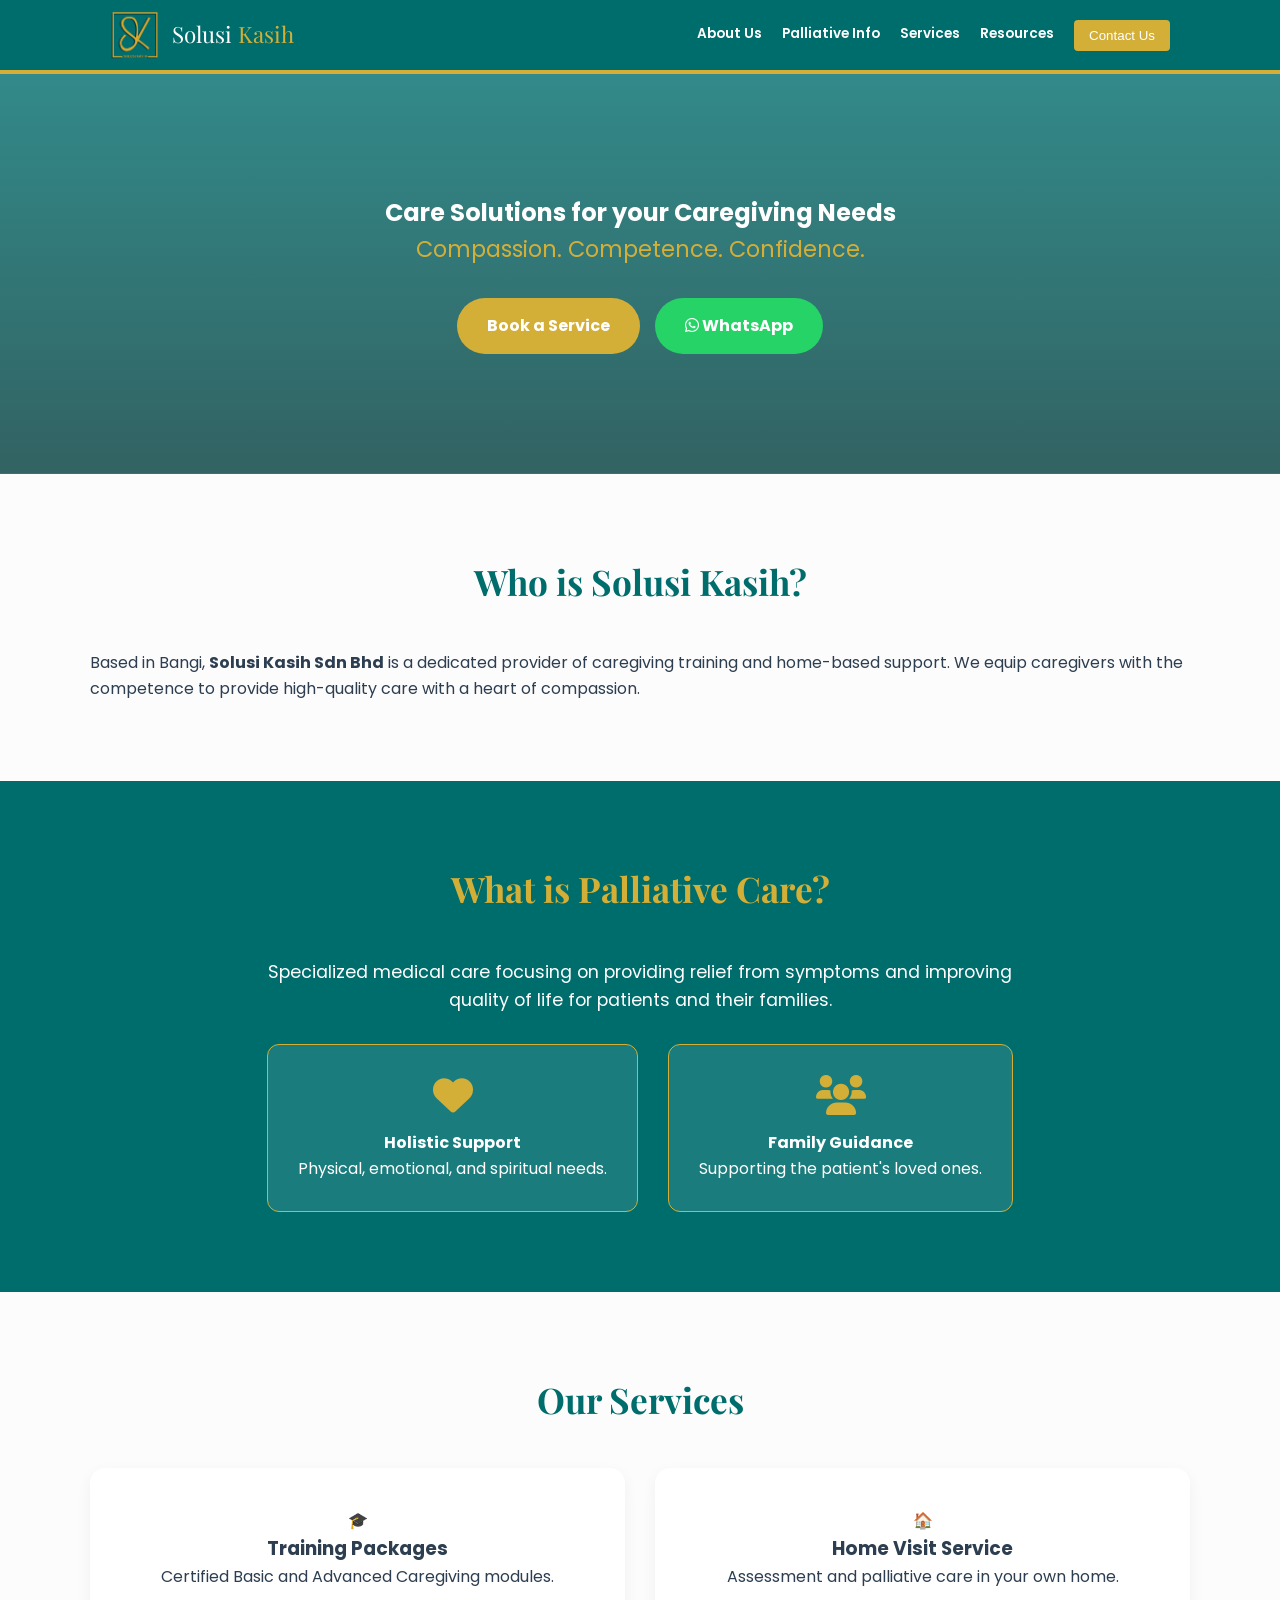
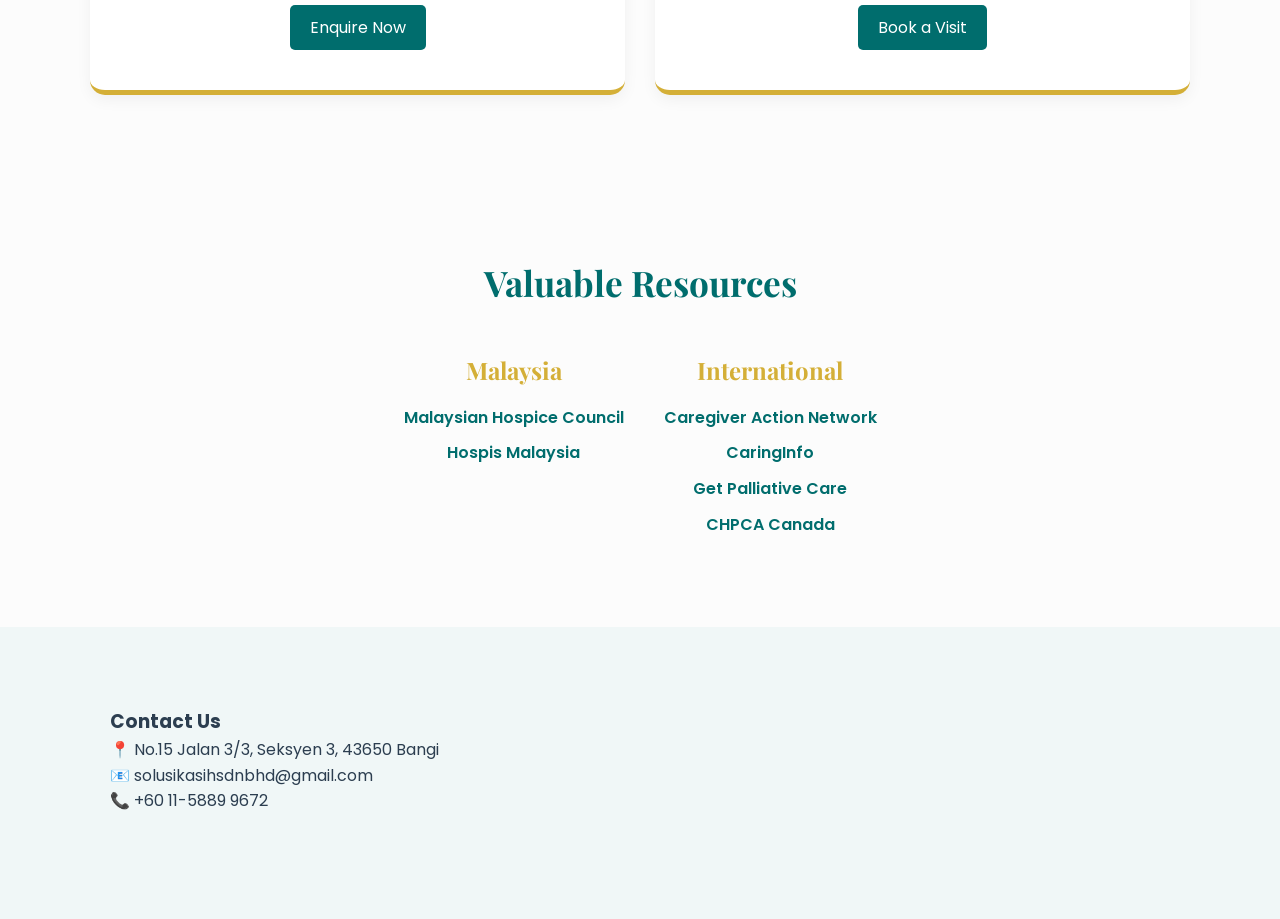
==== index.html @ 0c935d16 "Add files via upload Add links" ====
<!DOCTYPE html>
<html lang="en">
<head>
    <meta charset="UTF-8">
    <meta name="viewport" content="width=device-width, initial-scale=1.0">
    <title>Solusi Kasih Sdn Bhd | Compassionate Palliative Care</title>
    <link rel="stylesheet" href="style.css">
    <link rel="stylesheet" href="https://cdnjs.cloudflare.com/ajax/libs/font-awesome/6.0.0/css/all.min.css">
</head>
<body>
    <header>
        <nav class="container">
            <div class="logo-area">
                <img src="SKLogo.jpeg" alt="Solusi Kasih Logo" class="business-logo">
                <span class="brand-name">Solusi <span>Kasih</span></span>
            </div>
            <ul class="nav-links">
                <li><a href="#about">About Us</a></li>
                <li><a href="#palliative">Palliative Info</a></li>
                <li><a href="#services">Services</a></li>
                <li><a href="#resources">Resources</a></li>
                <li><button id="cta-btn" class="nav-btn">Contact Us</button></li>
            </ul>
        </nav>
    </header>

    <section class="hero">
        <div class="container">
            <h1>Care Solutions for your Caregiving Needs</h1>
            <p class="tagline">Compassion. Competence. Confidence.</p>
            <div class="hero-btns">
                <a href="#services" class="btn-primary">Book a Service</a>
                <a href="https://wa.me/601158899672" class="btn-whatsapp" target="_blank"><i class="fab fa-whatsapp"></i> WhatsApp</a>
            </div>
        </div>
    </section>

    <section id="about" class="container section-padding">
        <h2 class="section-title">Who is Solusi Kasih?</h2>
        <div class="about-content">
            <p>Based in Bangi, <strong>Solusi Kasih Sdn Bhd</strong> is a dedicated provider of caregiving training and home-based support. We equip caregivers with the competence to provide high-quality care with a heart of compassion.</p>
        </div>
    </section>

    <section id="palliative" class="palliative-bg">
        <div class="container section-padding">
            <h2 class="section-title">What is Palliative Care?</h2>
            <p class="intro-p">Specialized medical care focusing on providing relief from symptoms and improving quality of life for patients and their families.</p>
            <div class="grid">
                <div class="p-card">
                    <i class="fas fa-heart"></i>
                    <h4>Holistic Support</h4>
                    <p>Physical, emotional, and spiritual needs.</p>
                </div>
                <div class="p-card">
                    <i class="fas fa-users"></i>
                    <h4>Family Guidance</h4>
                    <p>Supporting the patient's loved ones.</p>
                </div>
            </div>
        </div>
    </section>

    <section id="services" class="container section-padding">
        <h2 class="section-title">Our Services</h2>
        <div class="grid">
            <div class="card">
                <div class="icon">🎓</div>
                <h3>Training Packages</h3>
                <p>Certified Basic and Advanced Caregiving modules.</p>
                <a href="https://wa.me/601158899672" class="btn-small">Enquire Now</a>
            </div>
            <div class="card">
                <div class="icon">🏠</div>
                <h3>Home Visit Service</h3>
                <p>Assessment and palliative care in your own home.</p>
                <a href="https://wa.me/601158899672" class="btn-small">Book a Visit</a>
            </div>
        </div>
    </section>

    <section id="resources" class="container section-padding">
        <h2 class="section-title">Valuable Resources</h2>
        <div class="resource-grid">
            <div class="resource-category">
                <h4>Malaysia</h4>
                <ul>
                    <li><a href="https://www.malaysianhospicecouncil.com/" target="_blank">Malaysian Hospice Council</a></li>
                    <li><a href="https://hospismalaysia.org/" target="_blank">Hospis Malaysia</a></li>
                </ul>
            </div>
            <div class="resource-category">
                <h4>International</h4>
                <ul>
                    <li><a href="https://www.caregiveraction.org/" target="_blank">Caregiver Action Network</a></li>
                    <li><a href="https://www.caringinfo.org/" target="_blank">CaringInfo</a></li>
                    <li><a href="https://getpalliativecare.org/" target="_blank">Get Palliative Care</a></li>
                    <li><a href="https://www.chpca.ca/" target="_blank">CHPCA Canada</a></li>
                </ul>
            </div>
        </div>
    </section>

    <section id="contact" class="contact-section">
        <div class="container">
            <div class="contact-grid">
                <div class="contact-info">
                    <h3>Contact Us</h3>
                    <p>📍 No.15 Jalan 3/3, Seksyen 3, 43650 Bangi</p>
                    <p>📧 solusikasihsdnbhd@gmail.com</p>
                    <p>📞 +60 11-5889 9672</p>
                    
                    <div class="social-links">
                        <a href="
---- style.css ----
@import url('https://fonts.googleapis.com/css2?family=Playfair+Display:wght@600;700&family=Poppins:wght@300;400;600&display=swap');

* { margin: 0; padding: 0; box-sizing: border-box; }
html { scroll-behavior: smooth; }
body { font-family: 'Poppins', sans-serif; line-height: 1.6; color: #2c3e50; background-color: #fcfcfc; }
.container { max-width: 1100px; margin: auto; padding: 0 20px; }

/* Navigation */
header { background: #006d6d; padding: 10px 0; border-bottom: 4px solid #d4af37; position: sticky; top: 0; z-index: 1000; }
nav { display: flex; justify-content: space-between; align-items: center; }
.logo-area { display: flex; align-items: center; gap: 12px; }
.business-logo { height: 50px; border-radius: 4px; }
.brand-name { font-family: 'Playfair Display', serif; color: white; font-size: 1.4rem; }
.brand-name span { color: #d4af37; }
.nav-links { display: flex; list-style: none; gap: 20px; }
.nav-links a { color: white; text-decoration: none; font-size: 0.85rem; font-weight: 600; }
.nav-btn { background: #d4af37; color: white; border: none; padding: 8px 15px; border-radius: 4px; cursor: pointer; }

/* Hero */
.hero { background: linear-gradient(rgba(0, 109, 109, 0.8), rgba(0, 60, 60, 0.8)), url('https://images.unsplash.com/photo-1576091160550-2173dba999ef?q=80&w=2000&auto=format&fit=crop'); background-size: cover; background-position: center; color: white; padding: 120px 0; text-align: center; }
.tagline { color: #d4af37; font-size: 1.4rem; margin-bottom: 30px; }
.hero-btns { display: flex; gap: 15px; justify-content: center; }
.btn-primary { background: #d4af37; color: white; padding: 15px 30px; text-decoration: none; border-radius: 50px; font-weight: bold; }
.btn-whatsapp { background: #25d366; color: white; padding: 15px 30px; text-decoration: none; border-radius: 50px; font-weight: bold; }

/* Section Styling */
.section-padding { padding: 80px 0; }
.section-title { font-family: 'Playfair Display', serif; color: #006d6d; text-align: center; margin-bottom: 40px; font-size: 2.2rem; }
.intro-p { text-align: center; max-width: 800px; margin: 0 auto 30px; font-size: 1.1rem; }

/* Palliative Section */
.palliative-bg { background: #006d6d; color: white; }
.palliative-bg .section-title { color: #d4af37; }
.p-card { background: rgba(255,255,255,0.1); padding: 30px; border-radius: 12px; border: 1px solid #d4af37; text-align: center; }
.p-card i { font-size: 2.5rem; color: #d4af37; margin-bottom: 15px; }

/* Resource Grid */
.resource-grid { display: flex; flex-wrap: wrap; gap: 40px; justify-content: center; text-align: center; }
.resource-category h4 { color: #d4af37; font-size: 1.5rem; margin-bottom: 15px; font-family: 'Playfair Display', serif; }
.resource-category ul { list-style: none; }
.resource-category li { margin-bottom: 10px; }
.resource-category a { color: #006d6d; text-decoration: none; font-weight: 600; }
.resource-category a:hover { text-decoration: underline; }

/* Contact & Social Links */
.contact-section { padding: 80px 0; background: #f0f7f7; }
.contact-grid { display: grid; grid-template-columns: 1fr 1.2fr; gap: 40px; }
.social-links { margin-top: 25px; display: flex; gap: 15px; flex-wrap: wrap; }
.social-links i { font-size: 1.8rem; color: #006d6d; transition: 0.3s; }
.social-links i:hover { color: #d4af37; }

/* Cards */
.grid { display: flex; flex-wrap: wrap; gap: 30px; justify-content: center; }
.card { flex: 1 1 300px; background: white; padding: 40px; border-radius: 15px; text-align: center; box-shadow: 0 5px 15px rgba(0,0,0,0.05); border-bottom: 5px solid #d4af37; }
.btn-small { background: #006d6d; color: white; padding: 10px 20px; text-decoration: none; border-radius: 5px; display: inline-block; margin-top: 15px; }

footer { background: #004d4d; color: white; padding: 30px 0; text-align: center; font-size: 0.8rem; }
footer a { color: #d4af37; text-decoration: none; }

@media (max-width: 768px) { .nav-links { display: none; } .hero h1 { font-size: 2rem; } .contact-grid { grid-template-columns: 1fr; } }
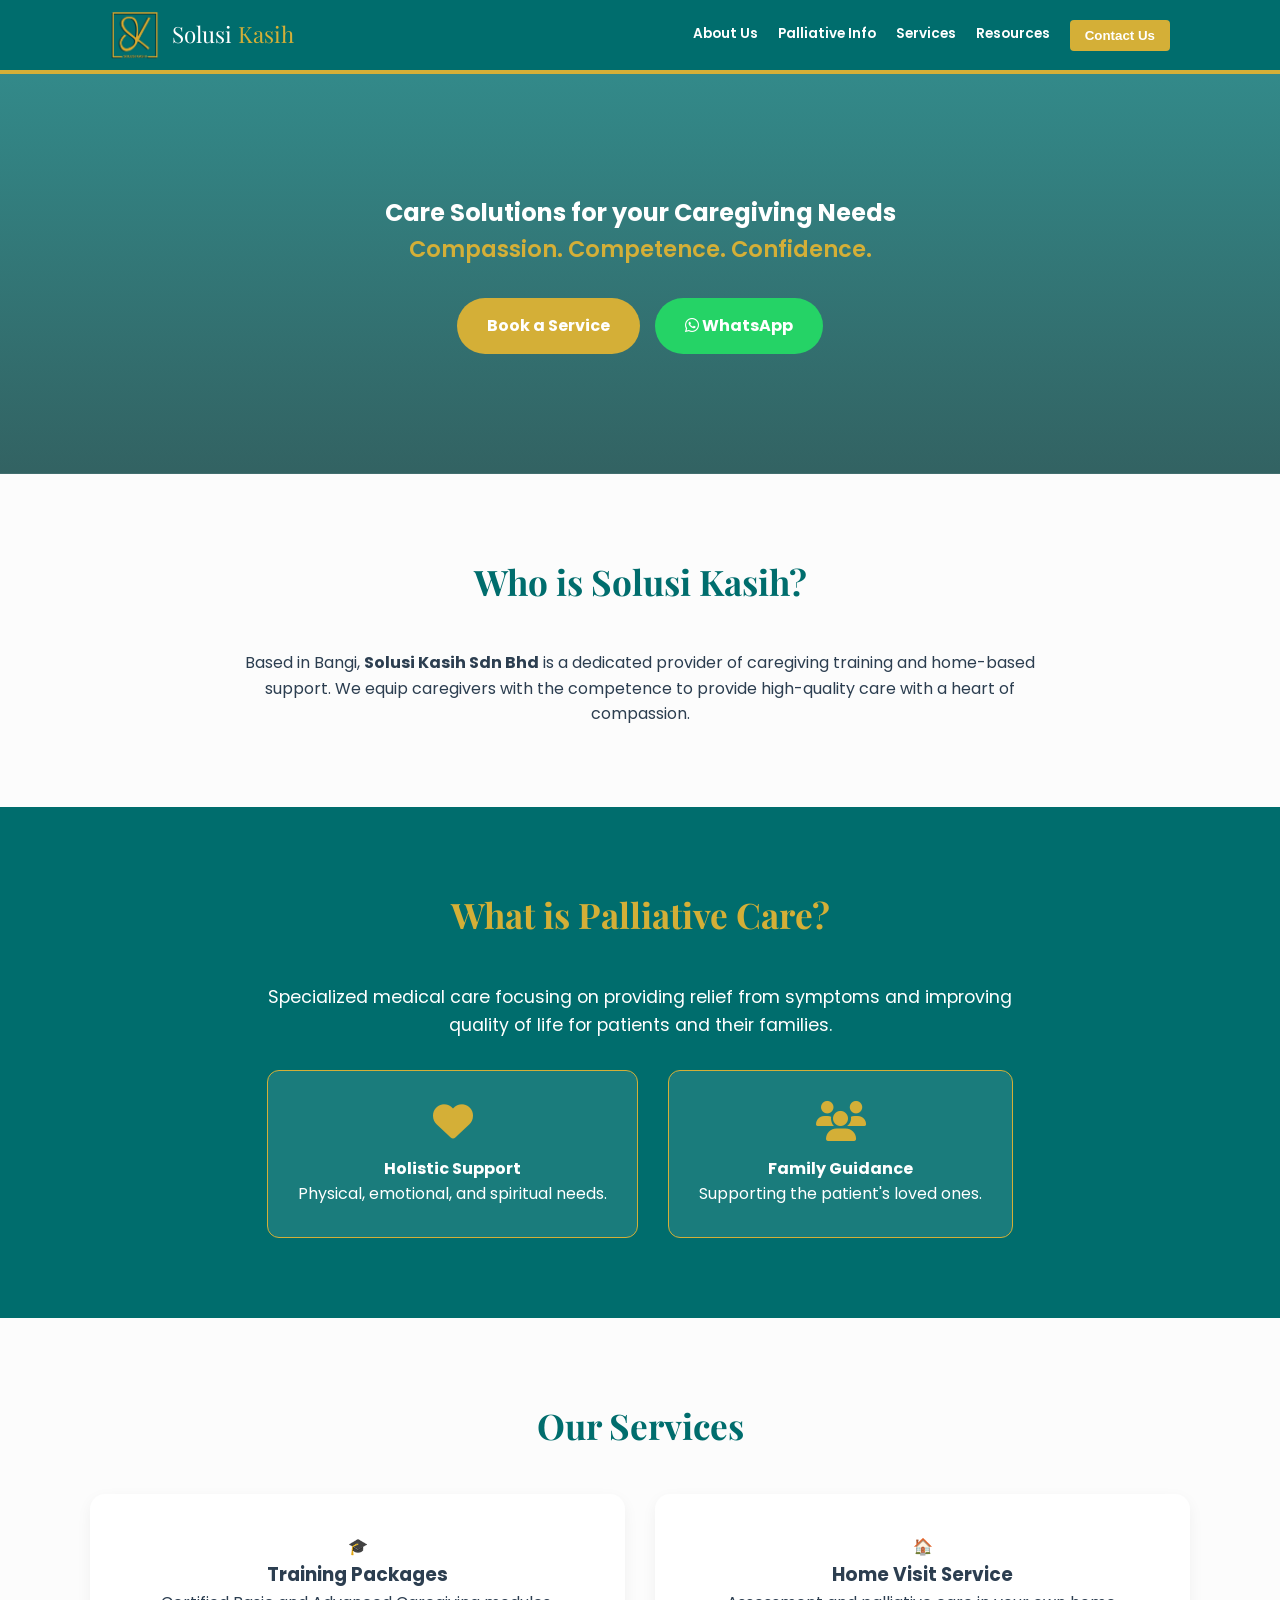
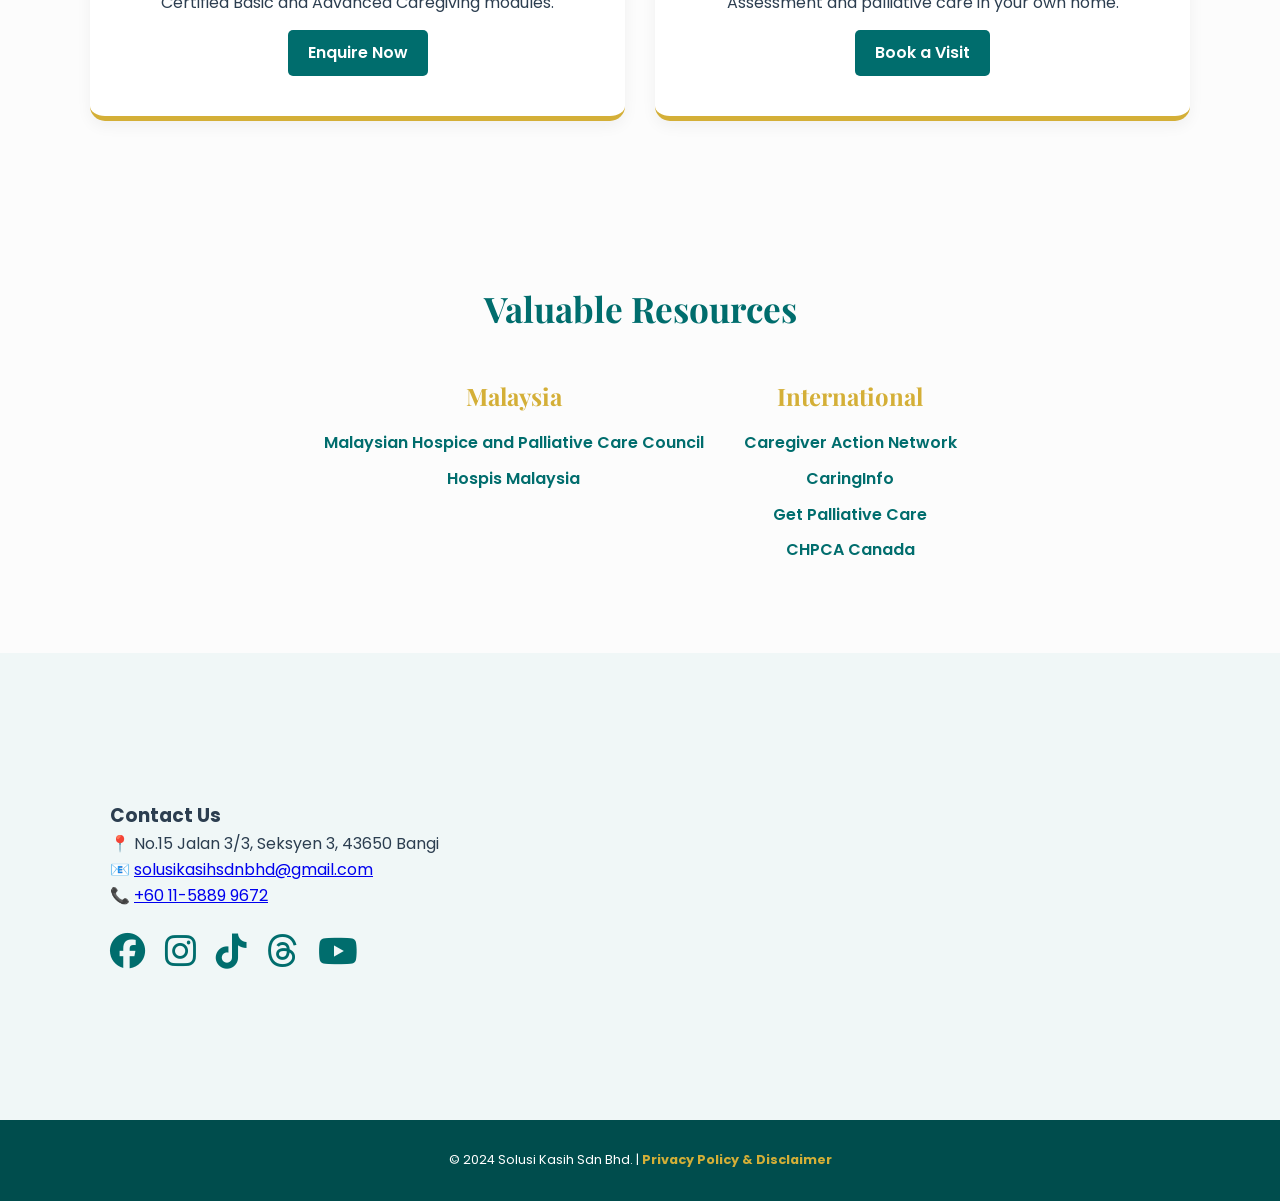
==== commit 54819b10: "Add files via upload" ====
--- a/index.html
+++ b/index.html
@@ -5,7 +5,7 @@
     <meta name="viewport" content="width=device-width, initial-scale=1.0">
     <title>Solusi Kasih Sdn Bhd | Compassionate Palliative Care</title>
     <link rel="stylesheet" href="style.css">
-    <link rel="stylesheet" href="https://cdnjs.cloudflare.com/ajax/libs/font-awesome/6.0.0/css/all.min.css">
+    <link rel="stylesheet" href="https://cdnjs.cloudflare.com/ajax/libs/font-awesome/6.5.1/css/all.min.css">
 </head>
 <body>
     <header>
@@ -37,7 +37,7 @@
 
     <section id="about" class="container section-padding">
         <h2 class="section-title">Who is Solusi Kasih?</h2>
-        <div class="about-content">
+        <div class="about-content" style="text-align: center; max-width: 800px; margin: auto;">
             <p>Based in Bangi, <strong>Solusi Kasih Sdn Bhd</strong> is a dedicated provider of caregiving training and home-based support. We equip caregivers with the competence to provide high-quality care with a heart of compassion.</p>
         </div>
     </section>
@@ -85,7 +85,7 @@
             <div class="resource-category">
                 <h4>Malaysia</h4>
                 <ul>
-                    <li><a href="https://www.malaysianhospicecouncil.com/" target="_blank">Malaysian Hospice Council</a></li>
+                    <li><a href="https://www.malaysianhospicecouncil.com/" target="_blank">Malaysian Hospice and Palliative Care Council</a></li>
                     <li><a href="https://hospismalaysia.org/" target="_blank">Hospis Malaysia</a></li>
                 </ul>
             </div>
@@ -107,8 +107,30 @@
                 <div class="contact-info">
                     <h3>Contact Us</h3>
                     <p>📍 No.15 Jalan 3/3, Seksyen 3, 43650 Bangi</p>
-                    <p>📧 solusikasihsdnbhd@gmail.com</p>
-                    <p>📞 +60 11-5889 9672</p>
+                    <p>📧 <a href="mailto:solusikasihsdnbhd@gmail.com">solusikasihsdnbhd@gmail.com</a></p>
+                    <p>📞 <a href="tel:+601158899672">+60 11-5889 9672</a></p>
                     
                     <div class="social-links">
-                        <a href="+                        <a href="https://www.facebook.com/profile.php?id=61553331252659" target="_blank"><i class="fab fa-facebook"></i></a>
+                        <a href="https://www.instagram.com/solusikasihsdnbhd/" target="_blank"><i class="fab fa-instagram"></i></a>
+                        <a href="https://www.tiktok.com/@solusikasih" target="_blank"><i class="fab fa-tiktok"></i></a>
+                        <a href="https://www.threads.net/@solusikasihsdnbhd" target="_blank"><i class="fab fa-threads"></i></a>
+                        <a href="https://www.youtube.com/@SolusiKasihh" target="_blank"><i class="fab fa-youtube"></i></a>
+                    </div>
+                </div>
+                <div class="map-container">
+                    <iframe src="https://www.google.com/maps/embed?pb=!1m18!1m12!1m3!1d3984.608381285496!2d101.76566277583681!3d2.9283739970479134!2m3!1f0!2f0!3f0!3m2!1i1024!2i768!4f13.1!3m3!1m2!1s0x31cdcbc95079a497%3A0xc34199f664a78726!2s15%2C%20Jalan%203%2F3%2C%20Seksyen%203%20Bandar%20Baru%20Bangi%2C%2043650%20Bandar%20Baru%20Bangi%2C%20Selangor!5e0!3m2!1sen!2smy!4v1700000000000!5m2!1sen!2smy" width="100%" height="300" style="border:0; border-radius:15px;" allowfullscreen="" loading="lazy" referrerpolicy="no-referrer-when-downgrade"></iframe>
+                </div>
+            </div>
+        </div>
+    </section>
+
+    <footer>
+        <div class="container">
+            <p>© 2024 Solusi Kasih Sdn Bhd. | <a href="privacy.html">Privacy Policy & Disclaimer</a></p>
+        </div>
+    </footer>
+
+    <script src="script.js"></script>
+</body>
+</html>
--- a/style.css
+++ b/style.css
@@ -14,11 +14,11 @@
 .brand-name span { color: #d4af37; }
 .nav-links { display: flex; list-style: none; gap: 20px; }
 .nav-links a { color: white; text-decoration: none; font-size: 0.85rem; font-weight: 600; }
-.nav-btn { background: #d4af37; color: white; border: none; padding: 8px 15px; border-radius: 4px; cursor: pointer; }
+.nav-btn { background: #d4af37; color: white; border: none; padding: 8px 15px; border-radius: 4px; cursor: pointer; font-weight: bold; }
 
 /* Hero */
 .hero { background: linear-gradient(rgba(0, 109, 109, 0.8), rgba(0, 60, 60, 0.8)), url('https://images.unsplash.com/photo-1576091160550-2173dba999ef?q=80&w=2000&auto=format&fit=crop'); background-size: cover; background-position: center; color: white; padding: 120px 0; text-align: center; }
-.tagline { color: #d4af37; font-size: 1.4rem; margin-bottom: 30px; }
+.tagline { color: #d4af37; font-size: 1.4rem; margin-bottom: 30px; font-weight: 600; }
 .hero-btns { display: flex; gap: 15px; justify-content: center; }
 .btn-primary { background: #d4af37; color: white; padding: 15px 30px; text-decoration: none; border-radius: 50px; font-weight: bold; }
 .btn-whatsapp { background: #25d366; color: white; padding: 15px 30px; text-decoration: none; border-radius: 50px; font-weight: bold; }
@@ -39,22 +39,27 @@
 .resource-category h4 { color: #d4af37; font-size: 1.5rem; margin-bottom: 15px; font-family: 'Playfair Display', serif; }
 .resource-category ul { list-style: none; }
 .resource-category li { margin-bottom: 10px; }
-.resource-category a { color: #006d6d; text-decoration: none; font-weight: 600; }
-.resource-category a:hover { text-decoration: underline; }
+.resource-category a { color: #006d6d; text-decoration: none; font-weight: 600; border-bottom: 1px solid transparent; transition: 0.3s; }
+.resource-category a:hover { border-bottom: 1px solid #d4af37; }
 
 /* Contact & Social Links */
 .contact-section { padding: 80px 0; background: #f0f7f7; }
-.contact-grid { display: grid; grid-template-columns: 1fr 1.2fr; gap: 40px; }
-.social-links { margin-top: 25px; display: flex; gap: 15px; flex-wrap: wrap; }
-.social-links i { font-size: 1.8rem; color: #006d6d; transition: 0.3s; }
-.social-links i:hover { color: #d4af37; }
+.contact-grid { display: grid; grid-template-columns: 1fr 1.2fr; gap: 40px; align-items: center; }
+.social-links { margin-top: 25px; display: flex; gap: 20px; flex-wrap: wrap; }
+.social-links a { text-decoration: none; }
+.social-links i { font-size: 2.2rem; color: #006d6d; transition: 0.3s; display: inline-block; }
+.social-links i:hover { color: #d4af37; transform: scale(1.1); }
 
 /* Cards */
 .grid { display: flex; flex-wrap: wrap; gap: 30px; justify-content: center; }
 .card { flex: 1 1 300px; background: white; padding: 40px; border-radius: 15px; text-align: center; box-shadow: 0 5px 15px rgba(0,0,0,0.05); border-bottom: 5px solid #d4af37; }
-.btn-small { background: #006d6d; color: white; padding: 10px 20px; text-decoration: none; border-radius: 5px; display: inline-block; margin-top: 15px; }
+.btn-small { background: #006d6d; color: white; padding: 10px 20px; text-decoration: none; border-radius: 5px; display: inline-block; margin-top: 15px; font-weight: 600; }
 
 footer { background: #004d4d; color: white; padding: 30px 0; text-align: center; font-size: 0.8rem; }
-footer a { color: #d4af37; text-decoration: none; }
+footer a { color: #d4af37; text-decoration: none; font-weight: bold; }
 
-@media (max-width: 768px) { .nav-links { display: none; } .hero h1 { font-size: 2rem; } .contact-grid { grid-template-columns: 1fr; } }+@media (max-width: 768px) { 
+    .nav-links { display: none; } 
+    .hero h1 { font-size: 2rem; } 
+    .contact-grid { grid-template-columns: 1fr; } 
+}
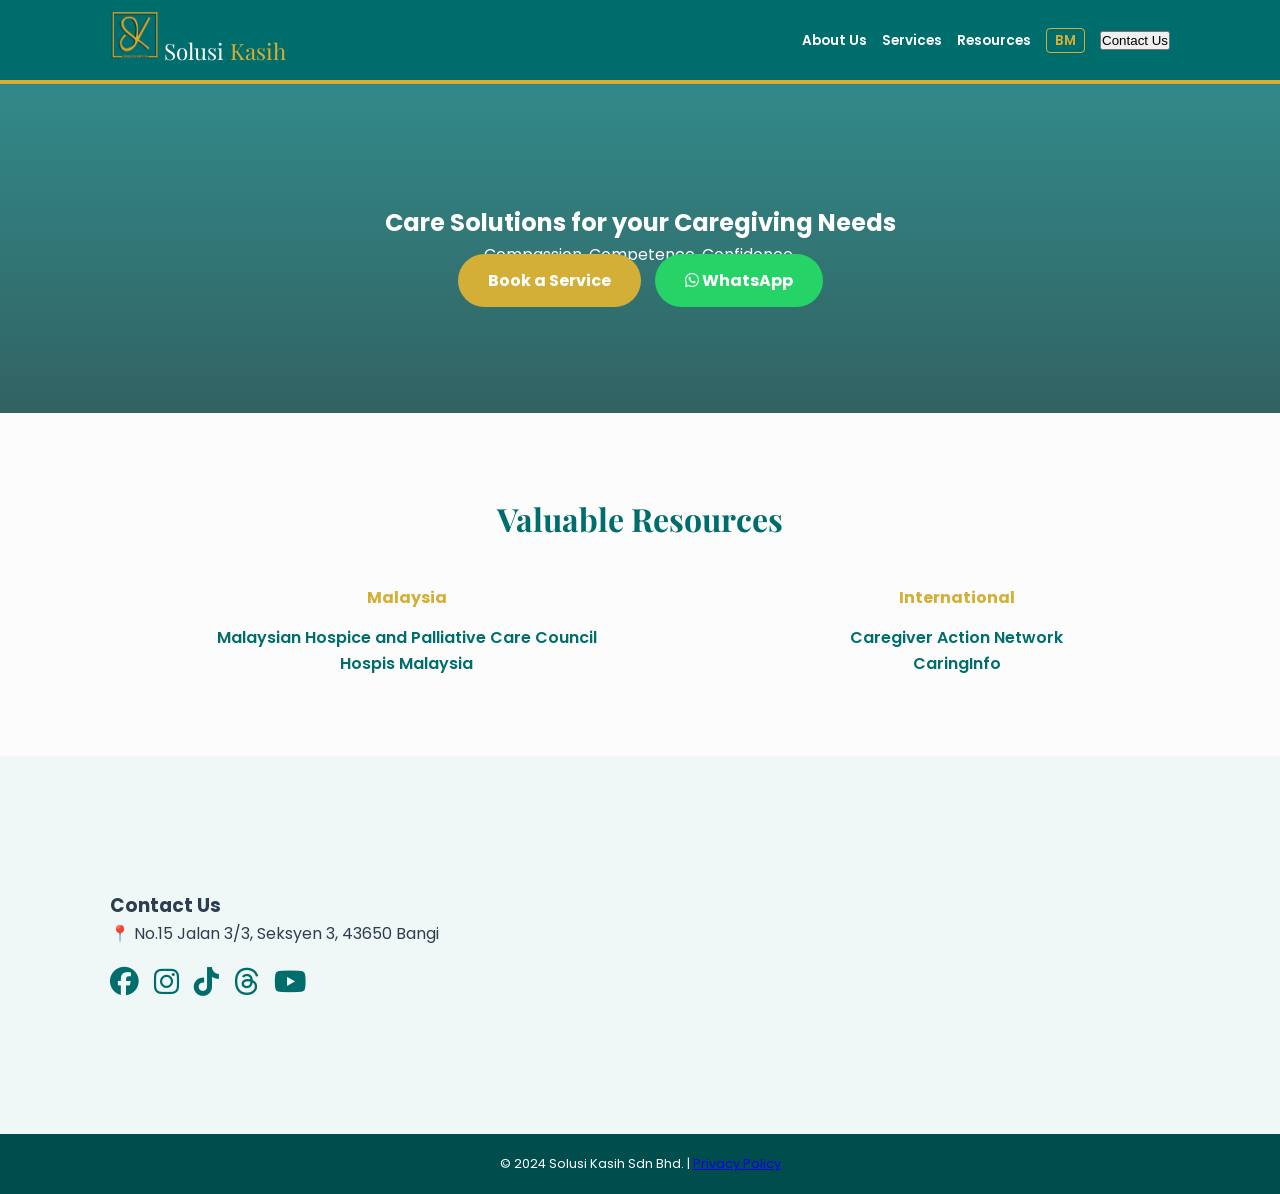
==== commit 20742284: "Add files via upload Add malay version" ====
--- a/index.html
+++ b/index.html
@@ -16,9 +16,9 @@
             </div>
             <ul class="nav-links">
                 <li><a href="#about">About Us</a></li>
-                <li><a href="#palliative">Palliative Info</a></li>
                 <li><a href="#services">Services</a></li>
                 <li><a href="#resources">Resources</a></li>
+                <li><a href="index-ms.html" class="lang-switch">BM</a></li>
                 <li><button id="cta-btn" class="nav-btn">Contact Us</button></li>
             </ul>
         </nav>
@@ -31,50 +31,6 @@
             <div class="hero-btns">
                 <a href="#services" class="btn-primary">Book a Service</a>
                 <a href="https://wa.me/601158899672" class="btn-whatsapp" target="_blank"><i class="fab fa-whatsapp"></i> WhatsApp</a>
-            </div>
-        </div>
-    </section>
-
-    <section id="about" class="container section-padding">
-        <h2 class="section-title">Who is Solusi Kasih?</h2>
-        <div class="about-content" style="text-align: center; max-width: 800px; margin: auto;">
-            <p>Based in Bangi, <strong>Solusi Kasih Sdn Bhd</strong> is a dedicated provider of caregiving training and home-based support. We equip caregivers with the competence to provide high-quality care with a heart of compassion.</p>
-        </div>
-    </section>
-
-    <section id="palliative" class="palliative-bg">
-        <div class="container section-padding">
-            <h2 class="section-title">What is Palliative Care?</h2>
-            <p class="intro-p">Specialized medical care focusing on providing relief from symptoms and improving quality of life for patients and their families.</p>
-            <div class="grid">
-                <div class="p-card">
-                    <i class="fas fa-heart"></i>
-                    <h4>Holistic Support</h4>
-                    <p>Physical, emotional, and spiritual needs.</p>
-                </div>
-                <div class="p-card">
-                    <i class="fas fa-users"></i>
-                    <h4>Family Guidance</h4>
-                    <p>Supporting the patient's loved ones.</p>
-                </div>
-            </div>
-        </div>
-    </section>
-
-    <section id="services" class="container section-padding">
-        <h2 class="section-title">Our Services</h2>
-        <div class="grid">
-            <div class="card">
-                <div class="icon">🎓</div>
-                <h3>Training Packages</h3>
-                <p>Certified Basic and Advanced Caregiving modules.</p>
-                <a href="https://wa.me/601158899672" class="btn-small">Enquire Now</a>
-            </div>
-            <div class="card">
-                <div class="icon">🏠</div>
-                <h3>Home Visit Service</h3>
-                <p>Assessment and palliative care in your own home.</p>
-                <a href="https://wa.me/601158899672" class="btn-small">Book a Visit</a>
             </div>
         </div>
     </section>
@@ -94,8 +50,6 @@
                 <ul>
                     <li><a href="https://www.caregiveraction.org/" target="_blank">Caregiver Action Network</a></li>
                     <li><a href="https://www.caringinfo.org/" target="_blank">CaringInfo</a></li>
-                    <li><a href="https://getpalliativecare.org/" target="_blank">Get Palliative Care</a></li>
-                    <li><a href="https://www.chpca.ca/" target="_blank">CHPCA Canada</a></li>
                 </ul>
             </div>
         </div>
@@ -107,9 +61,6 @@
                 <div class="contact-info">
                     <h3>Contact Us</h3>
                     <p>📍 No.15 Jalan 3/3, Seksyen 3, 43650 Bangi</p>
-                    <p>📧 <a href="mailto:solusikasihsdnbhd@gmail.com">solusikasihsdnbhd@gmail.com</a></p>
-                    <p>📞 <a href="tel:+601158899672">+60 11-5889 9672</a></p>
-                    
                     <div class="social-links">
                         <a href="https://www.facebook.com/profile.php?id=61553331252659" target="_blank"><i class="fab fa-facebook"></i></a>
                         <a href="https://www.instagram.com/solusikasihsdnbhd/" target="_blank"><i class="fab fa-instagram"></i></a>
@@ -119,7 +70,7 @@
                     </div>
                 </div>
                 <div class="map-container">
-                    <iframe src="https://www.google.com/maps/embed?pb=!1m18!1m12!1m3!1d3984.608381285496!2d101.76566277583681!3d2.9283739970479134!2m3!1f0!2f0!3f0!3m2!1i1024!2i768!4f13.1!3m3!1m2!1s0x31cdcbc95079a497%3A0xc34199f664a78726!2s15%2C%20Jalan%203%2F3%2C%20Seksyen%203%20Bandar%20Baru%20Bangi%2C%2043650%20Bandar%20Baru%20Bangi%2C%20Selangor!5e0!3m2!1sen!2smy!4v1700000000000!5m2!1sen!2smy" width="100%" height="300" style="border:0; border-radius:15px;" allowfullscreen="" loading="lazy" referrerpolicy="no-referrer-when-downgrade"></iframe>
+                    <iframe src="https://www.google.com/maps/embed?pb=!1m18!1m12!1m3!1d3984.584346764585!2d101.76778177483664!3d2.934063297042323!2m3!1f0!2f0!3f0!3m2!1i1024!2i768!4f13.1!3m3!1m2!1s0x31cdca6437190b9f%3A0xc39116c4f039401!2s15%2C%20Jalan%203%2F3%2C%20Seksyen%203%20Bandar%20Baru%20Bangi%2C%2043650%20Bandar%20Baru%20Bangi%2C%20Selangor!5e0!3m2!1sen!2smy!4v1709000000000!5m2!1sen!2smy" width="100%" height="250" style="border:0; border-radius:15px;" allowfullscreen="" loading="lazy"></iframe>
                 </div>
             </div>
         </div>
@@ -127,10 +78,9 @@
 
     <footer>
         <div class="container">
-            <p>© 2024 Solusi Kasih Sdn Bhd. | <a href="privacy.html">Privacy Policy & Disclaimer</a></p>
+            <p>© 2024 Solusi Kasih Sdn Bhd. | <a href="privacy.html">Privacy Policy</a></p>
         </div>
     </footer>
-
     <script src="script.js"></script>
 </body>
 </html>
--- a/style.css
+++ b/style.css
@@ -1,65 +1,34 @@
 @import url('https://fonts.googleapis.com/css2?family=Playfair+Display:wght@600;700&family=Poppins:wght@300;400;600&display=swap');
-
 * { margin: 0; padding: 0; box-sizing: border-box; }
 html { scroll-behavior: smooth; }
-body { font-family: 'Poppins', sans-serif; line-height: 1.6; color: #2c3e50; background-color: #fcfcfc; }
+body { font-family: 'Poppins', sans-serif; color: #2c3e50; background: #fcfcfc; line-height: 1.6; }
 .container { max-width: 1100px; margin: auto; padding: 0 20px; }
 
-/* Navigation */
 header { background: #006d6d; padding: 10px 0; border-bottom: 4px solid #d4af37; position: sticky; top: 0; z-index: 1000; }
 nav { display: flex; justify-content: space-between; align-items: center; }
-.logo-area { display: flex; align-items: center; gap: 12px; }
 .business-logo { height: 50px; border-radius: 4px; }
 .brand-name { font-family: 'Playfair Display', serif; color: white; font-size: 1.4rem; }
 .brand-name span { color: #d4af37; }
-.nav-links { display: flex; list-style: none; gap: 20px; }
+.nav-links { display: flex; list-style: none; gap: 15px; align-items: center; }
 .nav-links a { color: white; text-decoration: none; font-size: 0.85rem; font-weight: 600; }
-.nav-btn { background: #d4af37; color: white; border: none; padding: 8px 15px; border-radius: 4px; cursor: pointer; font-weight: bold; }
 
-/* Hero */
-.hero { background: linear-gradient(rgba(0, 109, 109, 0.8), rgba(0, 60, 60, 0.8)), url('https://images.unsplash.com/photo-1576091160550-2173dba999ef?q=80&w=2000&auto=format&fit=crop'); background-size: cover; background-position: center; color: white; padding: 120px 0; text-align: center; }
-.tagline { color: #d4af37; font-size: 1.4rem; margin-bottom: 30px; font-weight: 600; }
-.hero-btns { display: flex; gap: 15px; justify-content: center; }
+.lang-switch { border: 1px solid #d4af37; padding: 2px 8px; border-radius: 4px; color: #d4af37 !important; }
+
+.hero { background: linear-gradient(rgba(0,109,109,0.8), rgba(0,60,60,0.8)), url('https://images.unsplash.com/photo-1576091160550-2173dba999ef?q=80&w=2000'); background-size: cover; background-position: center; color: white; padding: 120px 0; text-align: center; }
 .btn-primary { background: #d4af37; color: white; padding: 15px 30px; text-decoration: none; border-radius: 50px; font-weight: bold; }
-.btn-whatsapp { background: #25d366; color: white; padding: 15px 30px; text-decoration: none; border-radius: 50px; font-weight: bold; }
+.btn-whatsapp { background: #25d366; color: white; padding: 15px 30px; text-decoration: none; border-radius: 50px; font-weight: bold; margin-left: 10px; }
 
-/* Section Styling */
 .section-padding { padding: 80px 0; }
-.section-title { font-family: 'Playfair Display', serif; color: #006d6d; text-align: center; margin-bottom: 40px; font-size: 2.2rem; }
-.intro-p { text-align: center; max-width: 800px; margin: 0 auto 30px; font-size: 1.1rem; }
+.section-title { text-align: center; color: #006d6d; margin-bottom: 40px; font-family: 'Playfair Display'; font-size: 2rem; }
+.resource-grid { display: flex; justify-content: space-around; flex-wrap: wrap; text-align: center; }
+.resource-category h4 { color: #d4af37; margin-bottom: 15px; }
+.resource-category ul { list-style: none; }
+.resource-category a { color: #006d6d; text-decoration: none; font-weight: 600; }
 
-/* Palliative Section */
-.palliative-bg { background: #006d6d; color: white; }
-.palliative-bg .section-title { color: #d4af37; }
-.p-card { background: rgba(255,255,255,0.1); padding: 30px; border-radius: 12px; border: 1px solid #d4af37; text-align: center; }
-.p-card i { font-size: 2.5rem; color: #d4af37; margin-bottom: 15px; }
+.contact-section { background: #f0f7f7; padding: 60px 0; }
+.contact-grid { display: grid; grid-template-columns: 1fr 1fr; gap: 30px; align-items: center; }
+.social-links { margin-top: 20px; display: flex; gap: 15px; flex-wrap: wrap; }
+.social-links i { font-size: 1.8rem; color: #006d6d; }
 
-/* Resource Grid */
-.resource-grid { display: flex; flex-wrap: wrap; gap: 40px; justify-content: center; text-align: center; }
-.resource-category h4 { color: #d4af37; font-size: 1.5rem; margin-bottom: 15px; font-family: 'Playfair Display', serif; }
-.resource-category ul { list-style: none; }
-.resource-category li { margin-bottom: 10px; }
-.resource-category a { color: #006d6d; text-decoration: none; font-weight: 600; border-bottom: 1px solid transparent; transition: 0.3s; }
-.resource-category a:hover { border-bottom: 1px solid #d4af37; }
-
-/* Contact & Social Links */
-.contact-section { padding: 80px 0; background: #f0f7f7; }
-.contact-grid { display: grid; grid-template-columns: 1fr 1.2fr; gap: 40px; align-items: center; }
-.social-links { margin-top: 25px; display: flex; gap: 20px; flex-wrap: wrap; }
-.social-links a { text-decoration: none; }
-.social-links i { font-size: 2.2rem; color: #006d6d; transition: 0.3s; display: inline-block; }
-.social-links i:hover { color: #d4af37; transform: scale(1.1); }
-
-/* Cards */
-.grid { display: flex; flex-wrap: wrap; gap: 30px; justify-content: center; }
-.card { flex: 1 1 300px; background: white; padding: 40px; border-radius: 15px; text-align: center; box-shadow: 0 5px 15px rgba(0,0,0,0.05); border-bottom: 5px solid #d4af37; }
-.btn-small { background: #006d6d; color: white; padding: 10px 20px; text-decoration: none; border-radius: 5px; display: inline-block; margin-top: 15px; font-weight: 600; }
-
-footer { background: #004d4d; color: white; padding: 30px 0; text-align: center; font-size: 0.8rem; }
-footer a { color: #d4af37; text-decoration: none; font-weight: bold; }
-
-@media (max-width: 768px) { 
-    .nav-links { display: none; } 
-    .hero h1 { font-size: 2rem; } 
-    .contact-grid { grid-template-columns: 1fr; } 
-}+footer { background: #004d4d; color: white; padding: 20px 0; text-align: center; font-size: 0.8rem; }
+@media (max-width: 768px) { .nav-links { display: none; } .contact-grid { grid-template-columns: 1fr; } }
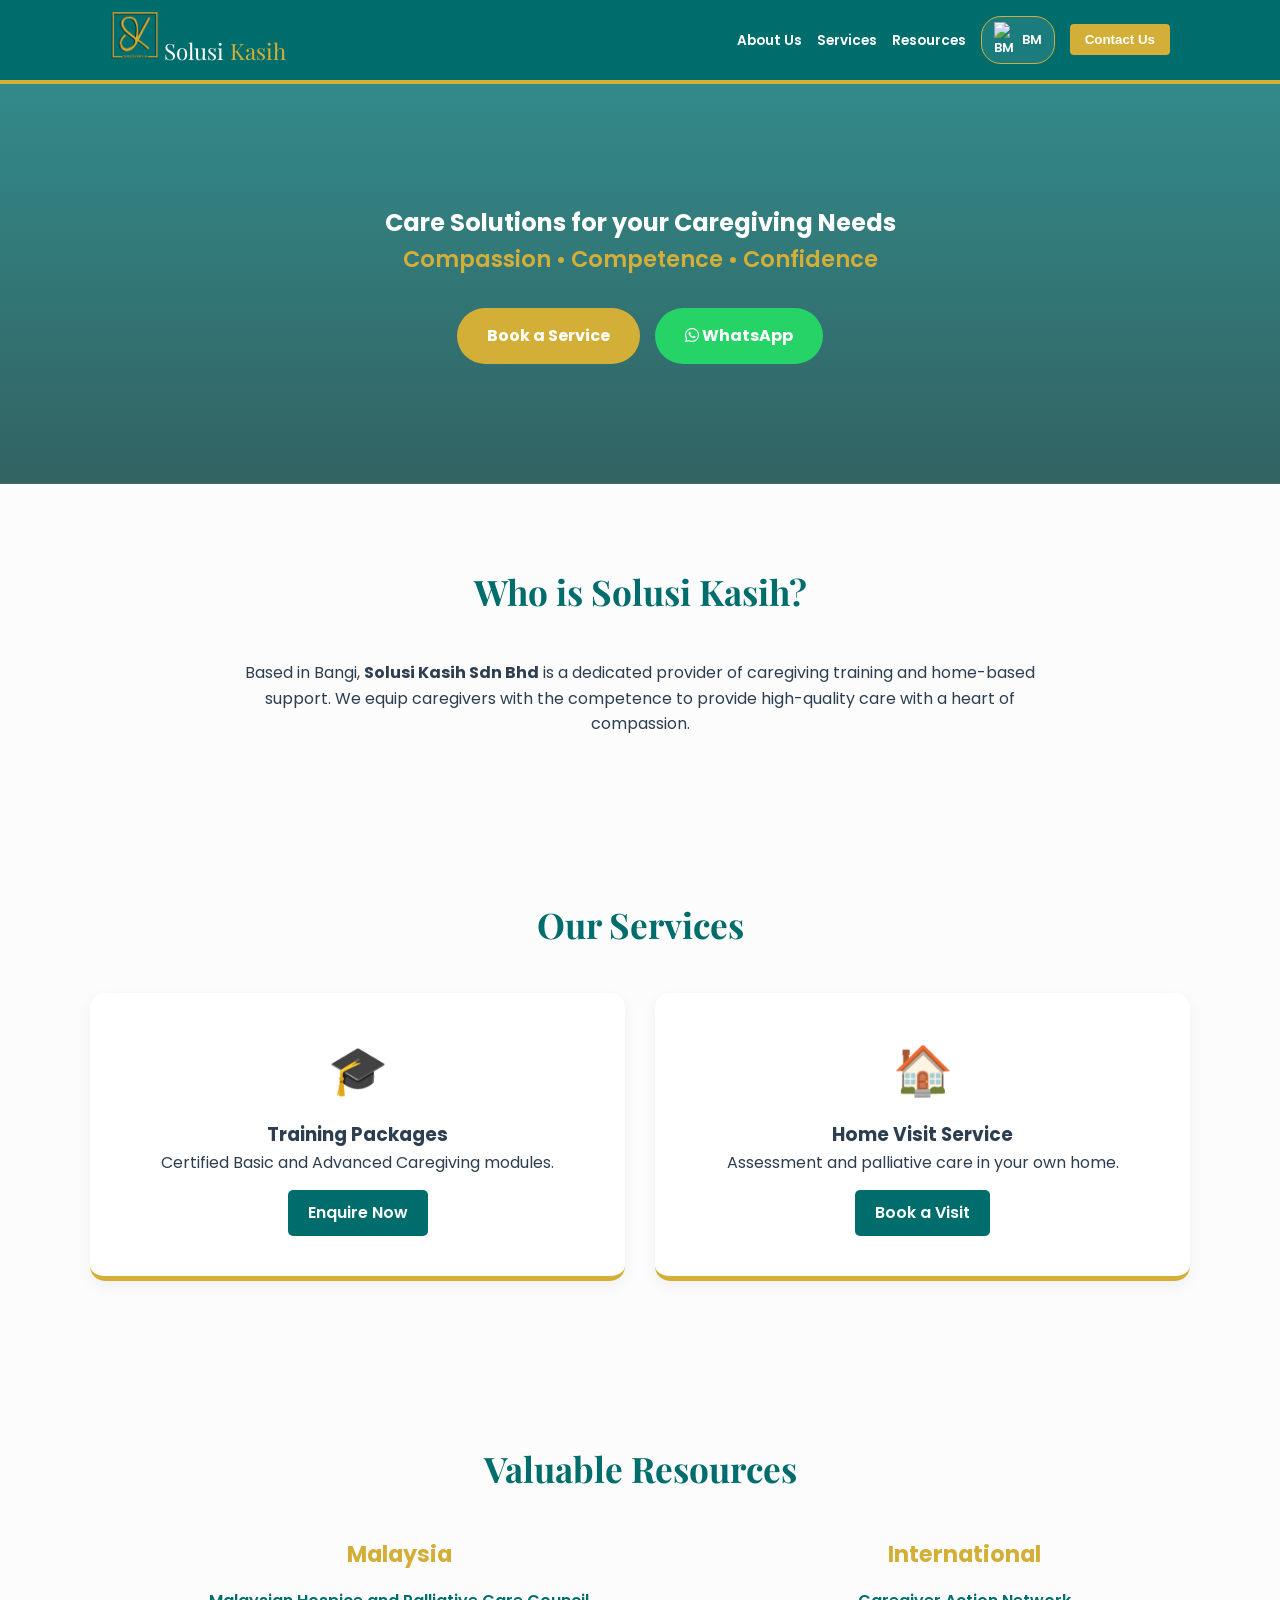
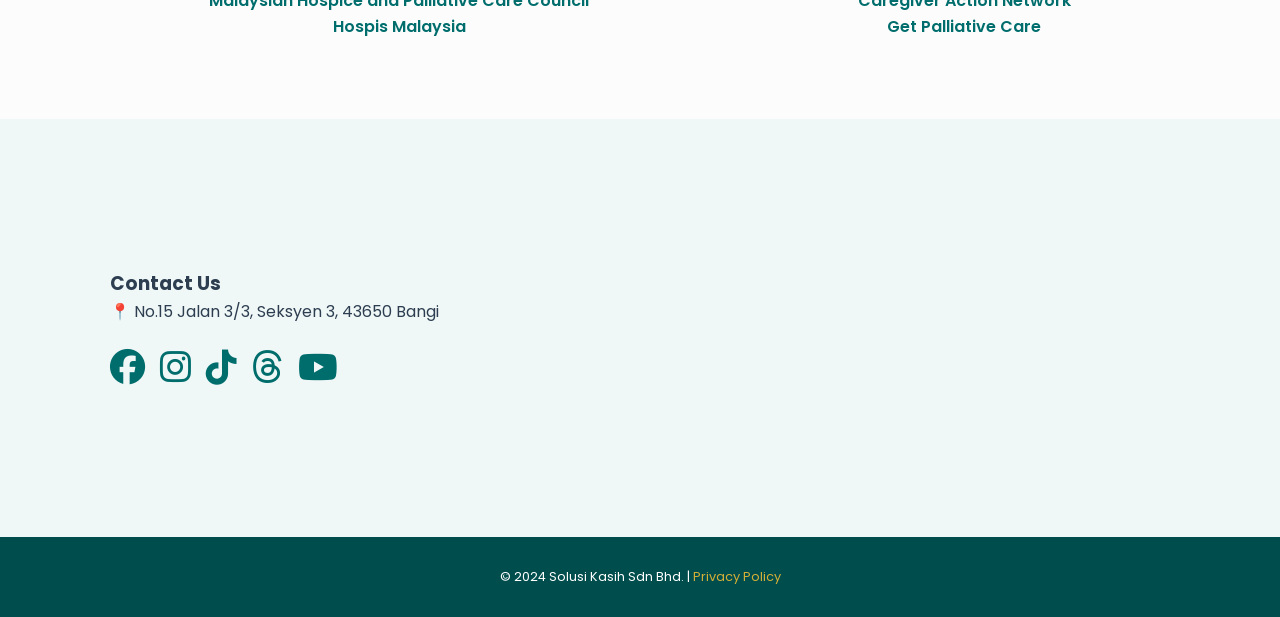
==== commit 1895f896: "Add files via upload" ====
--- a/index.html
+++ b/index.html
@@ -18,7 +18,11 @@
                 <li><a href="#about">About Us</a></li>
                 <li><a href="#services">Services</a></li>
                 <li><a href="#resources">Resources</a></li>
-                <li><a href="index-ms.html" class="lang-switch">BM</a></li>
+                <li>
+                    <a href="index-ms.html" class="lang-switch-link">
+                        <img src="https://flagcdn.com/w40/my.png" width="20" alt="BM"> BM
+                    </a>
+                </li>
                 <li><button id="cta-btn" class="nav-btn">Contact Us</button></li>
             </ul>
         </nav>
@@ -27,10 +31,35 @@
     <section class="hero">
         <div class="container">
             <h1>Care Solutions for your Caregiving Needs</h1>
-            <p class="tagline">Compassion. Competence. Confidence.</p>
+            <p class="tagline">Compassion • Competence • Confidence</p>
             <div class="hero-btns">
                 <a href="#services" class="btn-primary">Book a Service</a>
                 <a href="https://wa.me/601158899672" class="btn-whatsapp" target="_blank"><i class="fab fa-whatsapp"></i> WhatsApp</a>
+            </div>
+        </div>
+    </section>
+
+    <section id="about" class="container section-padding">
+        <h2 class="section-title">Who is Solusi Kasih?</h2>
+        <div class="about-content" style="text-align: center; max-width: 800px; margin: auto;">
+            <p>Based in Bangi, <strong>Solusi Kasih Sdn Bhd</strong> is a dedicated provider of caregiving training and home-based support. We equip caregivers with the competence to provide high-quality care with a heart of compassion.</p>
+        </div>
+    </section>
+
+    <section id="services" class="container section-padding">
+        <h2 class="section-title">Our Services</h2>
+        <div class="grid">
+            <div class="card">
+                <div class="icon">🎓</div>
+                <h3>Training Packages</h3>
+                <p>Certified Basic and Advanced Caregiving modules.</p>
+                <a href="https://wa.me/601158899672" class="btn-small">Enquire Now</a>
+            </div>
+            <div class="card">
+                <div class="icon">🏠</div>
+                <h3>Home Visit Service</h3>
+                <p>Assessment and palliative care in your own home.</p>
+                <a href="https://wa.me/601158899672" class="btn-small">Book a Visit</a>
             </div>
         </div>
     </section>
@@ -49,7 +78,7 @@
                 <h4>International</h4>
                 <ul>
                     <li><a href="https://www.caregiveraction.org/" target="_blank">Caregiver Action Network</a></li>
-                    <li><a href="https://www.caringinfo.org/" target="_blank">CaringInfo</a></li>
+                    <li><a href="https://getpalliativecare.org/" target="_blank">Get Palliative Care</a></li>
                 </ul>
             </div>
         </div>
@@ -70,7 +99,7 @@
                     </div>
                 </div>
                 <div class="map-container">
-                    <iframe src="https://www.google.com/maps/embed?pb=!1m18!1m12!1m3!1d3984.584346764585!2d101.76778177483664!3d2.934063297042323!2m3!1f0!2f0!3f0!3m2!1i1024!2i768!4f13.1!3m3!1m2!1s0x31cdca6437190b9f%3A0xc39116c4f039401!2s15%2C%20Jalan%203%2F3%2C%20Seksyen%203%20Bandar%20Baru%20Bangi%2C%2043650%20Bandar%20Baru%20Bangi%2C%20Selangor!5e0!3m2!1sen!2smy!4v1709000000000!5m2!1sen!2smy" width="100%" height="250" style="border:0; border-radius:15px;" allowfullscreen="" loading="lazy"></iframe>
+                    <iframe src="https://www.google.com/maps/embed?pb=!1m18!1m12!1m3!1d3984.609462215354!2d101.7634283758869!3d2.9281692544605953!2m3!1f0!2f0!3f0!3m2!1i1024!2i768!4f13.1!3m3!1m2!1s0x31cdca649666014b%3A0xc319b52a0889c19b!2s15%2C%20Jln%203%2F3%2C%20Seksyen%203%20Bandar%20Baru%20Bangi%2C%2043650%20Bandar%20Baru%20Bangi%2C%20Selangor!5e0!3m2!1sen!2smy!4v1709123456789" width="100%" height="250" style="border:0; border-radius:15px;" allowfullscreen="" loading="lazy"></iframe>
                 </div>
             </div>
         </div>
--- a/style.css
+++ b/style.css
@@ -1,4 +1,5 @@
 @import url('https://fonts.googleapis.com/css2?family=Playfair+Display:wght@600;700&family=Poppins:wght@300;400;600&display=swap');
+
 * { margin: 0; padding: 0; box-sizing: border-box; }
 html { scroll-behavior: smooth; }
 body { font-family: 'Poppins', sans-serif; color: #2c3e50; background: #fcfcfc; line-height: 1.6; }
@@ -12,23 +13,38 @@
 .nav-links { display: flex; list-style: none; gap: 15px; align-items: center; }
 .nav-links a { color: white; text-decoration: none; font-size: 0.85rem; font-weight: 600; }
 
-.lang-switch { border: 1px solid #d4af37; padding: 2px 8px; border-radius: 4px; color: #d4af37 !important; }
+.lang-switch-link {
+    display: flex; align-items: center; gap: 8px; background: rgba(255, 255, 255, 0.1);
+    padding: 5px 12px; border-radius: 20px; border: 1px solid #d4af37; color: white !important; font-size: 0.8rem !important;
+}
+.lang-switch-link:hover { background: #d4af37; color: #006d6d !important; }
 
 .hero { background: linear-gradient(rgba(0,109,109,0.8), rgba(0,60,60,0.8)), url('https://images.unsplash.com/photo-1576091160550-2173dba999ef?q=80&w=2000'); background-size: cover; background-position: center; color: white; padding: 120px 0; text-align: center; }
+.tagline { color: #d4af37; font-size: 1.4rem; margin-bottom: 30px; font-weight: 600; }
+
+.hero-btns { display: flex; gap: 15px; justify-content: center; flex-wrap: wrap; }
 .btn-primary { background: #d4af37; color: white; padding: 15px 30px; text-decoration: none; border-radius: 50px; font-weight: bold; }
-.btn-whatsapp { background: #25d366; color: white; padding: 15px 30px; text-decoration: none; border-radius: 50px; font-weight: bold; margin-left: 10px; }
+.btn-whatsapp { background: #25d366; color: white; padding: 15px 30px; text-decoration: none; border-radius: 50px; font-weight: bold; }
 
 .section-padding { padding: 80px 0; }
-.section-title { text-align: center; color: #006d6d; margin-bottom: 40px; font-family: 'Playfair Display'; font-size: 2rem; }
-.resource-grid { display: flex; justify-content: space-around; flex-wrap: wrap; text-align: center; }
-.resource-category h4 { color: #d4af37; margin-bottom: 15px; }
+.section-title { text-align: center; color: #006d6d; margin-bottom: 40px; font-family: 'Playfair Display'; font-size: 2.2rem; }
+.grid { display: flex; flex-wrap: wrap; gap: 30px; justify-content: center; }
+.card { flex: 1 1 300px; background: white; padding: 40px; border-radius: 15px; text-align: center; box-shadow: 0 5px 15px rgba(0,0,0,0.05); border-bottom: 5px solid #d4af37; }
+.icon { font-size: 3rem; margin-bottom: 10px; }
+.btn-small { background: #006d6d; color: white; padding: 10px 20px; text-decoration: none; border-radius: 5px; display: inline-block; margin-top: 15px; font-weight: 600; }
+
+.resource-grid { display: flex; justify-content: space-around; flex-wrap: wrap; text-align: center; gap: 30px; }
+.resource-category h4 { color: #d4af37; margin-bottom: 15px; font-size: 1.4rem; }
 .resource-category ul { list-style: none; }
 .resource-category a { color: #006d6d; text-decoration: none; font-weight: 600; }
 
-.contact-section { background: #f0f7f7; padding: 60px 0; }
-.contact-grid { display: grid; grid-template-columns: 1fr 1fr; gap: 30px; align-items: center; }
-.social-links { margin-top: 20px; display: flex; gap: 15px; flex-wrap: wrap; }
-.social-links i { font-size: 1.8rem; color: #006d6d; }
+.contact-section { background: #f0f7f7; padding: 80px 0; }
+.contact-grid { display: grid; grid-template-columns: 1fr 1.2fr; gap: 40px; align-items: center; }
+.social-links { margin-top: 25px; display: flex; gap: 15px; flex-wrap: wrap; }
+.social-links i { font-size: 2.2rem; color: #006d6d; }
 
-footer { background: #004d4d; color: white; padding: 20px 0; text-align: center; font-size: 0.8rem; }
+footer { background: #004d4d; color: white; padding: 30px 0; text-align: center; font-size: 0.8rem; }
+footer a { color: #d4af37; text-decoration: none; }
+.nav-btn { background: #d4af37; color: white; border: none; padding: 8px 15px; border-radius: 4px; cursor: pointer; font-weight: 600; }
+
 @media (max-width: 768px) { .nav-links { display: none; } .contact-grid { grid-template-columns: 1fr; } }
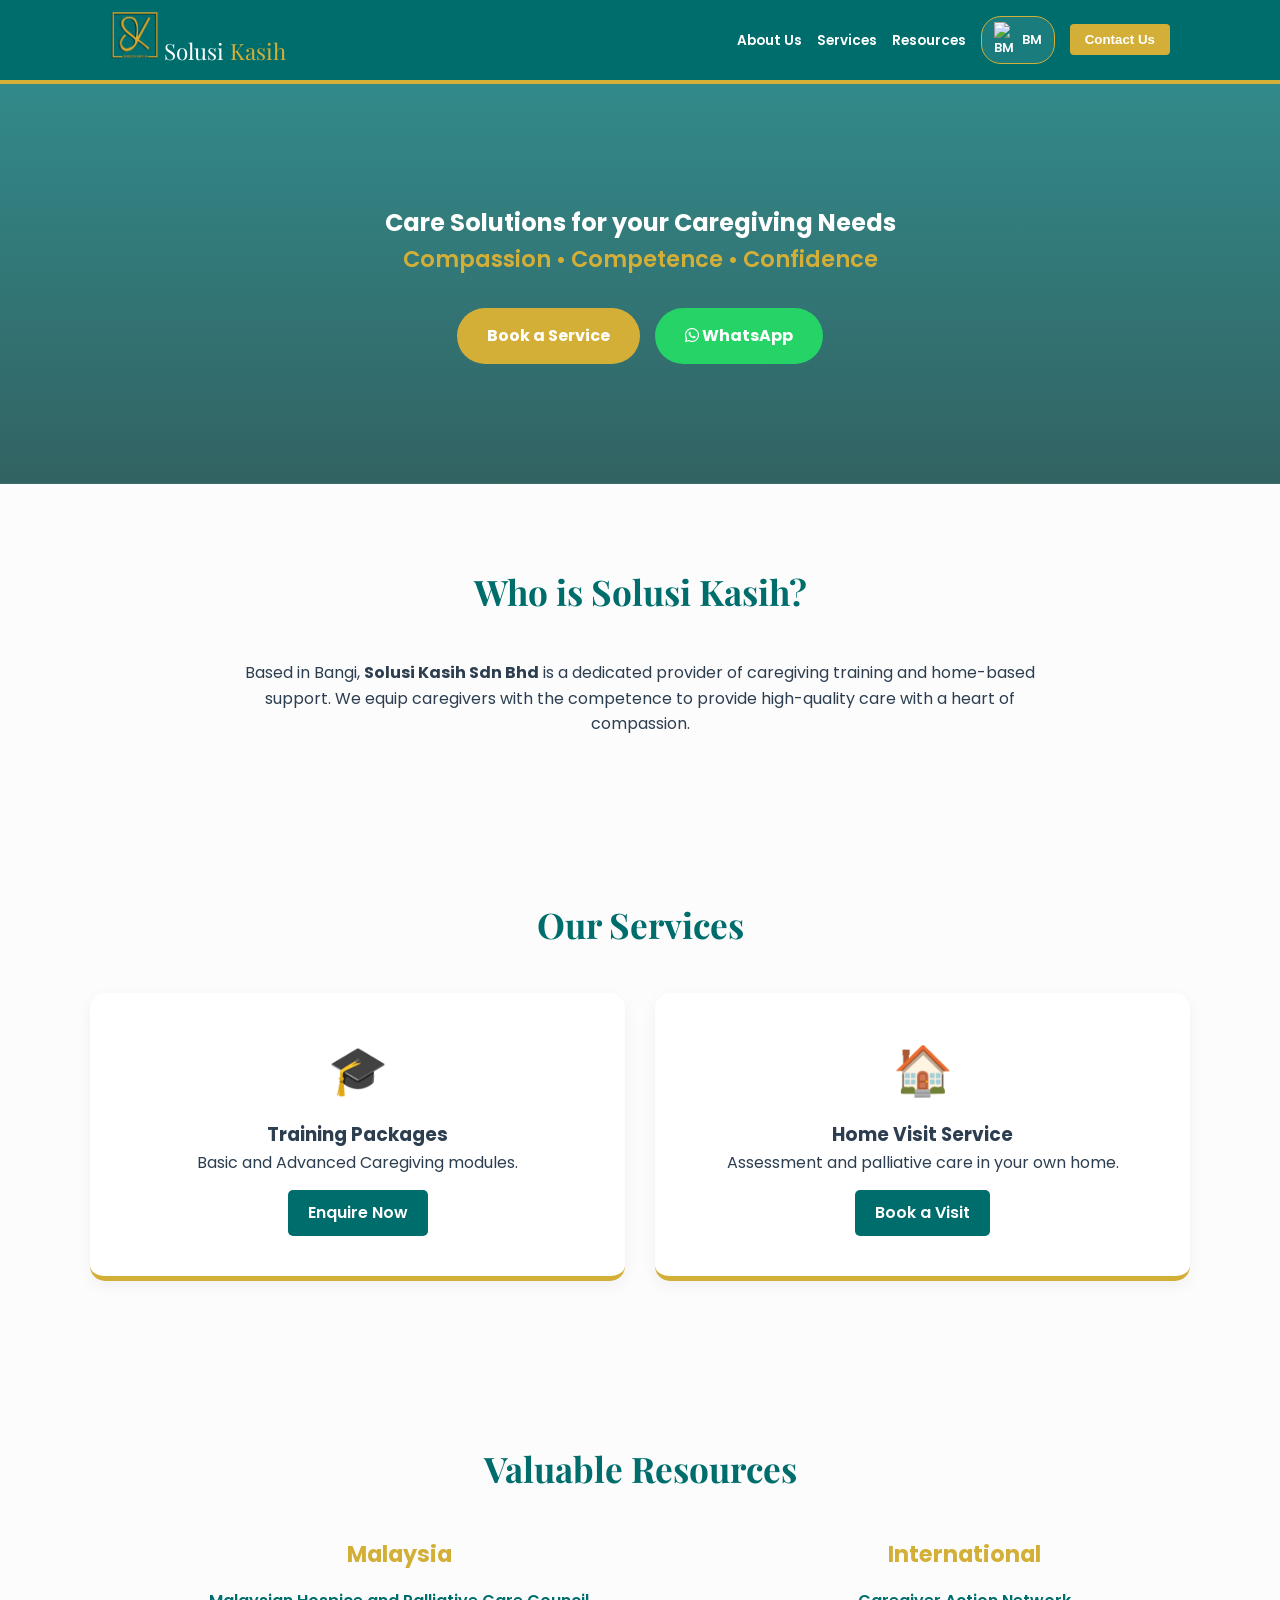
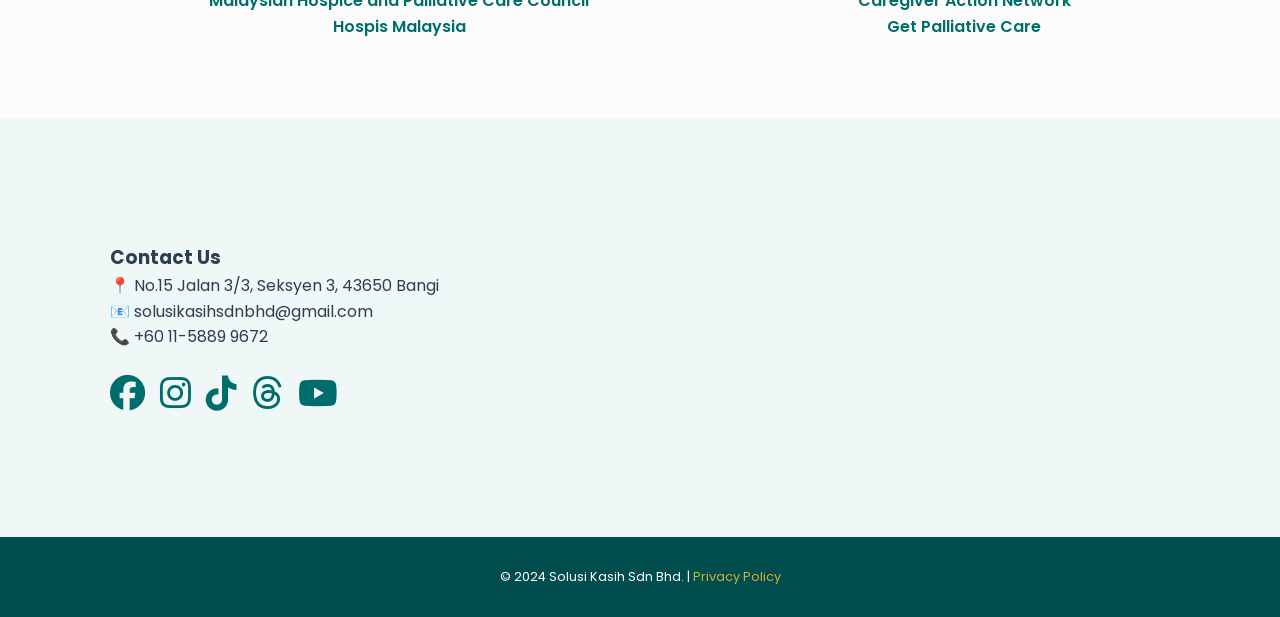
==== commit de1c34be: "Add files via upload" ====
--- a/index.html
+++ b/index.html
@@ -52,7 +52,7 @@
             <div class="card">
                 <div class="icon">🎓</div>
                 <h3>Training Packages</h3>
-                <p>Certified Basic and Advanced Caregiving modules.</p>
+                <p>Basic and Advanced Caregiving modules.</p>
                 <a href="https://wa.me/601158899672" class="btn-small">Enquire Now</a>
             </div>
             <div class="card">
@@ -90,6 +90,8 @@
                 <div class="contact-info">
                     <h3>Contact Us</h3>
                     <p>📍 No.15 Jalan 3/3, Seksyen 3, 43650 Bangi</p>
+                    <p>📧 solusikasihsdnbhd@gmail.com</p>
+                    <p>📞 +60 11-5889 9672</p>
                     <div class="social-links">
                         <a href="https://www.facebook.com/profile.php?id=61553331252659" target="_blank"><i class="fab fa-facebook"></i></a>
                         <a href="https://www.instagram.com/solusikasihsdnbhd/" target="_blank"><i class="fab fa-instagram"></i></a>
@@ -99,7 +101,7 @@
                     </div>
                 </div>
                 <div class="map-container">
-                    <iframe src="https://www.google.com/maps/embed?pb=!1m18!1m12!1m3!1d3984.609462215354!2d101.7634283758869!3d2.9281692544605953!2m3!1f0!2f0!3f0!3m2!1i1024!2i768!4f13.1!3m3!1m2!1s0x31cdca649666014b%3A0xc319b52a0889c19b!2s15%2C%20Jln%203%2F3%2C%20Seksyen%203%20Bandar%20Baru%20Bangi%2C%2043650%20Bandar%20Baru%20Bangi%2C%20Selangor!5e0!3m2!1sen!2smy!4v1709123456789" width="100%" height="250" style="border:0; border-radius:15px;" allowfullscreen="" loading="lazy"></iframe>
+                    <iframe src="https://www.google.com/maps/embed?pb=!1m18!1m12!1m3!1d3984.6626649360815!2d101.76781217596205!3d2.9129528545396695!2m3!1f0!2f0!3f0!3m2!1i1024!2i768!4f13.1!3m3!1m2!1s0x31cdca6496660143%3A0xc665e381f9532551!2s15%2C%20Jalan%203%2F3%2C%20Seksyen%203%20Bandar%20Baru%20Bangi%2C%2043650%20Bandar%20Baru%20Bangi%2C%20Selangor!5e0!3m2!1sen!2smy!4v1714567890123!5m2!1sen!2smy" width="100%" height="250" style="border:0; border-radius:15px;" allowfullscreen="" loading="lazy"></iframe>
                 </div>
             </div>
         </div>
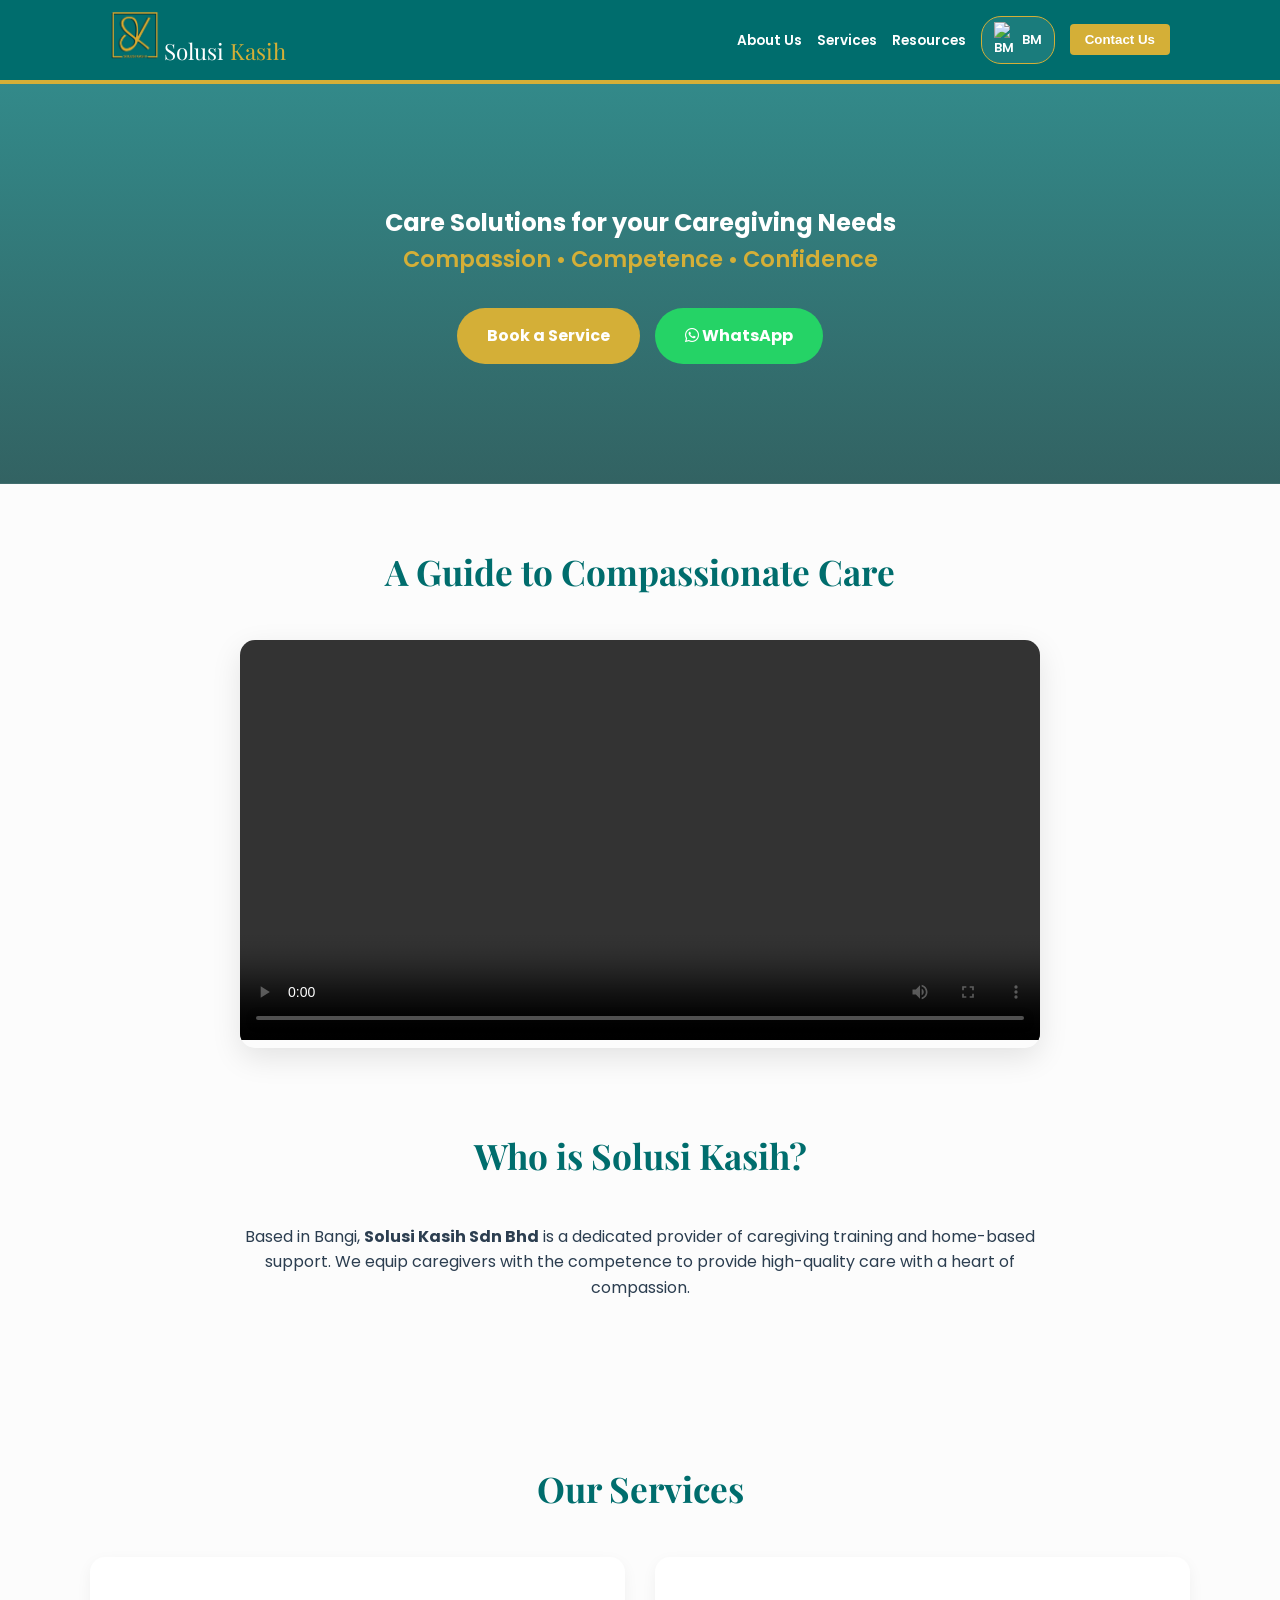
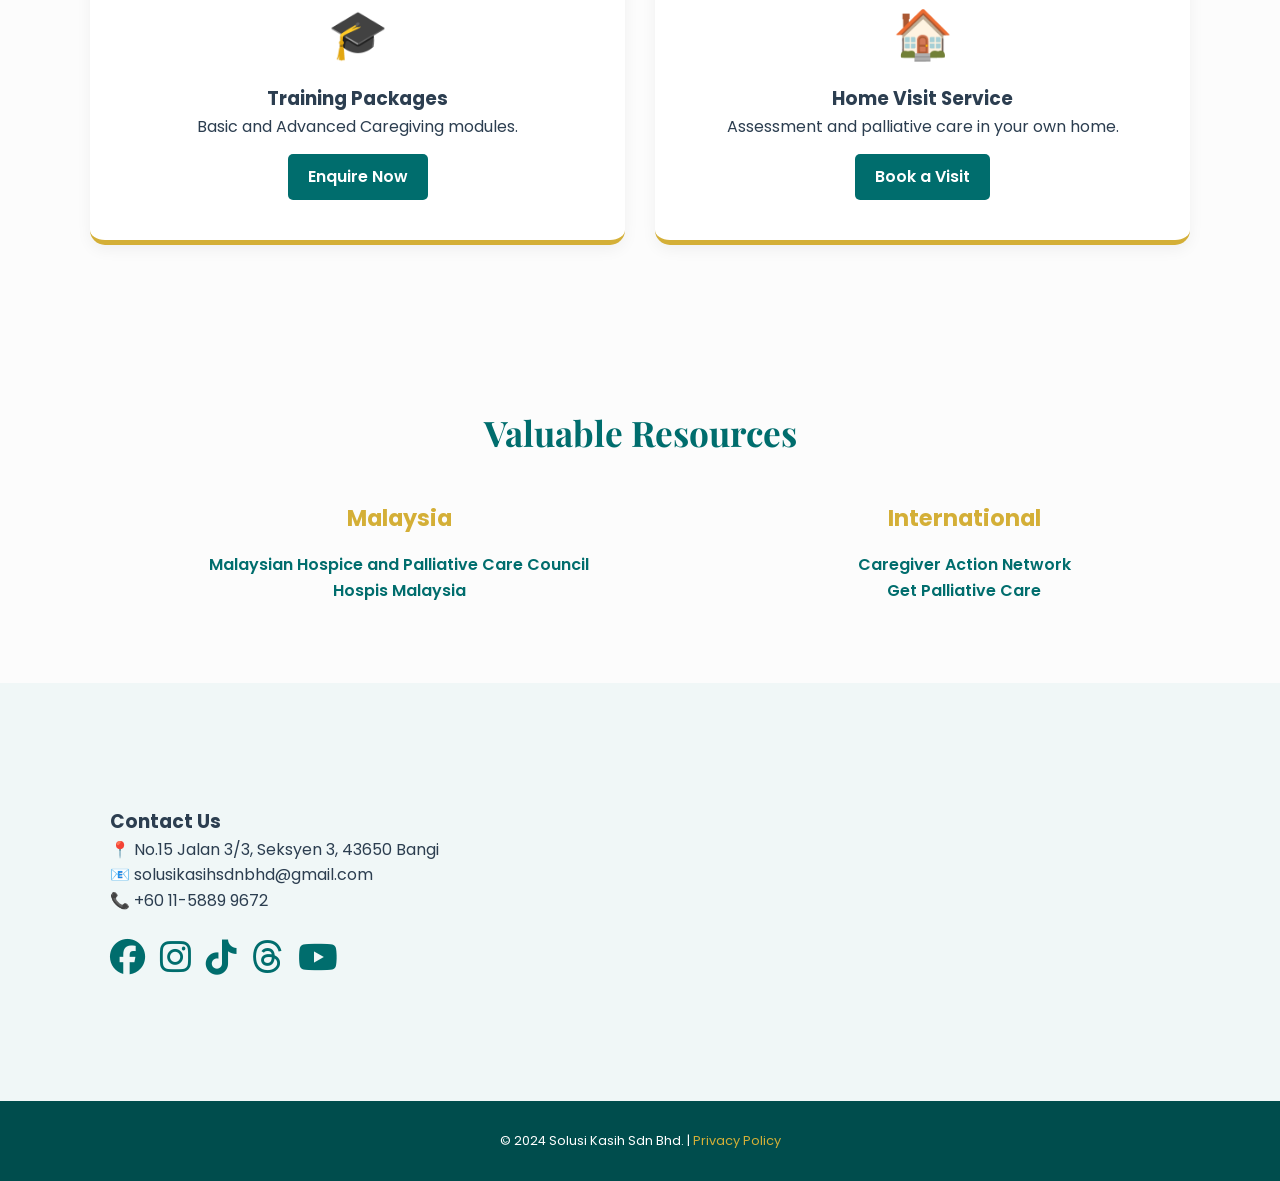
==== commit d1a03f52: "Add files via upload add videos" ====
--- a/index.html
+++ b/index.html
@@ -36,6 +36,16 @@
                 <a href="#services" class="btn-primary">Book a Service</a>
                 <a href="https://wa.me/601158899672" class="btn-whatsapp" target="_blank"><i class="fab fa-whatsapp"></i> WhatsApp</a>
             </div>
+        </div>
+    </section>
+
+    <section class="video-section container" style="padding-top: 60px;">
+        <h2 class="section-title">A Guide to Compassionate Care</h2>
+        <div style="max-width: 800px; margin: auto; border-radius: 15px; overflow: hidden; box-shadow: 0 10px 30px rgba(0,0,0,0.1);">
+            <video width="100%" controls>
+                <source src="SKEnglish.mp4" type="video/mp4">
+                Your browser does not support the video tag.
+            </video>
         </div>
     </section>
 
@@ -101,7 +111,7 @@
                     </div>
                 </div>
                 <div class="map-container">
-                    <iframe src="https://www.google.com/maps/embed?pb=!1m18!1m12!1m3!1d3984.6626649360815!2d101.76781217596205!3d2.9129528545396695!2m3!1f0!2f0!3f0!3m2!1i1024!2i768!4f13.1!3m3!1m2!1s0x31cdca6496660143%3A0xc665e381f9532551!2s15%2C%20Jalan%203%2F3%2C%20Seksyen%203%20Bandar%20Baru%20Bangi%2C%2043650%20Bandar%20Baru%20Bangi%2C%20Selangor!5e0!3m2!1sen!2smy!4v1714567890123!5m2!1sen!2smy" width="100%" height="250" style="border:0; border-radius:15px;" allowfullscreen="" loading="lazy"></iframe>
+                    <iframe src="https://www.google.com/maps/embed?pb=!1m18!1m12!1m3!1d3984.610543202996!2d101.7686867749441!3d2.9278788544431536!2m3!1f0!2f0!3f0!3m2!1i1024!2i768!4f13.1!3m3!1m2!1s0x31cdc903a55d648b%3A0xc3f1c9f4d7159c!2s15%2C%20Jalan%203%2F3%2C%20Seksyen%203%2C%2043650%20Bandar%20Baru%20Bangi%2C%20Selangor!5e0!3m2!1sen!2smy!4v1708846000000!5m2!1sen!2smy" width="100%" height="250" style="border:0; border-radius:15px;" allowfullscreen="" loading="lazy"></iframe>
                 </div>
             </div>
         </div>
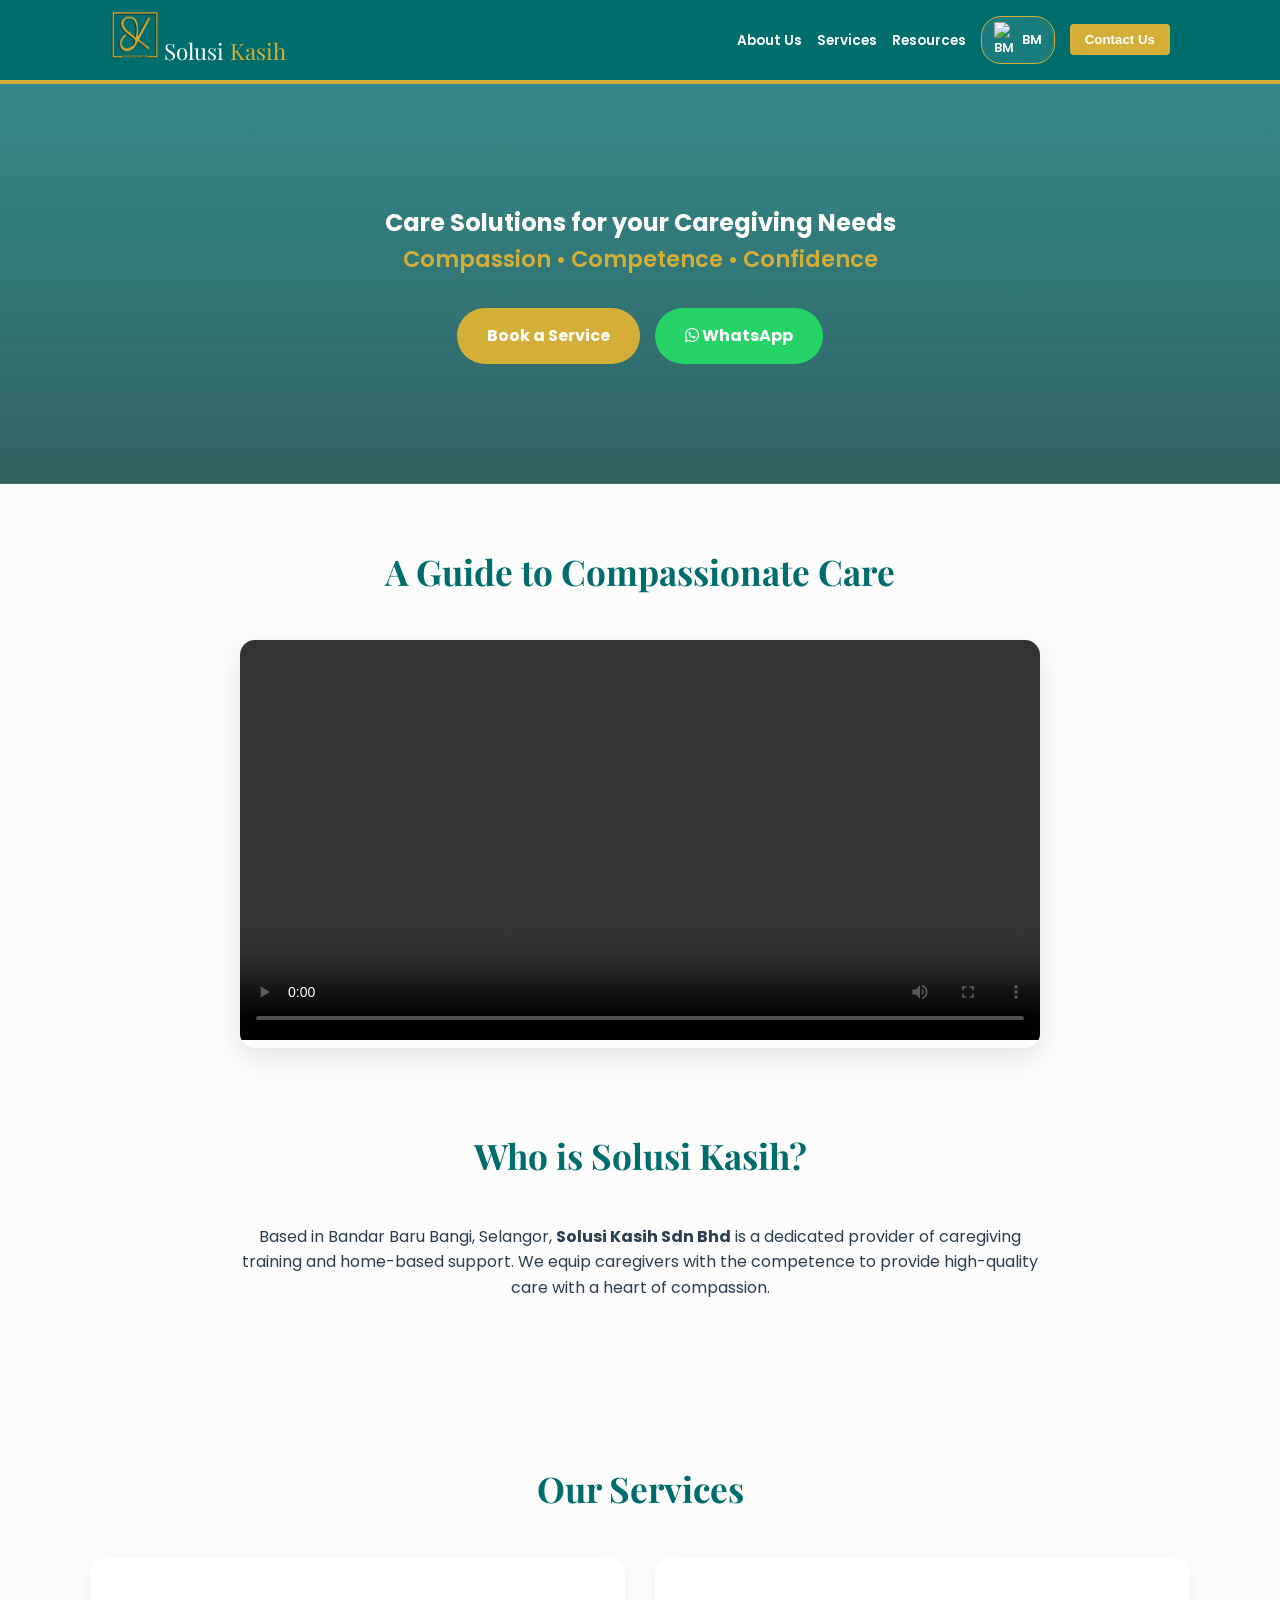
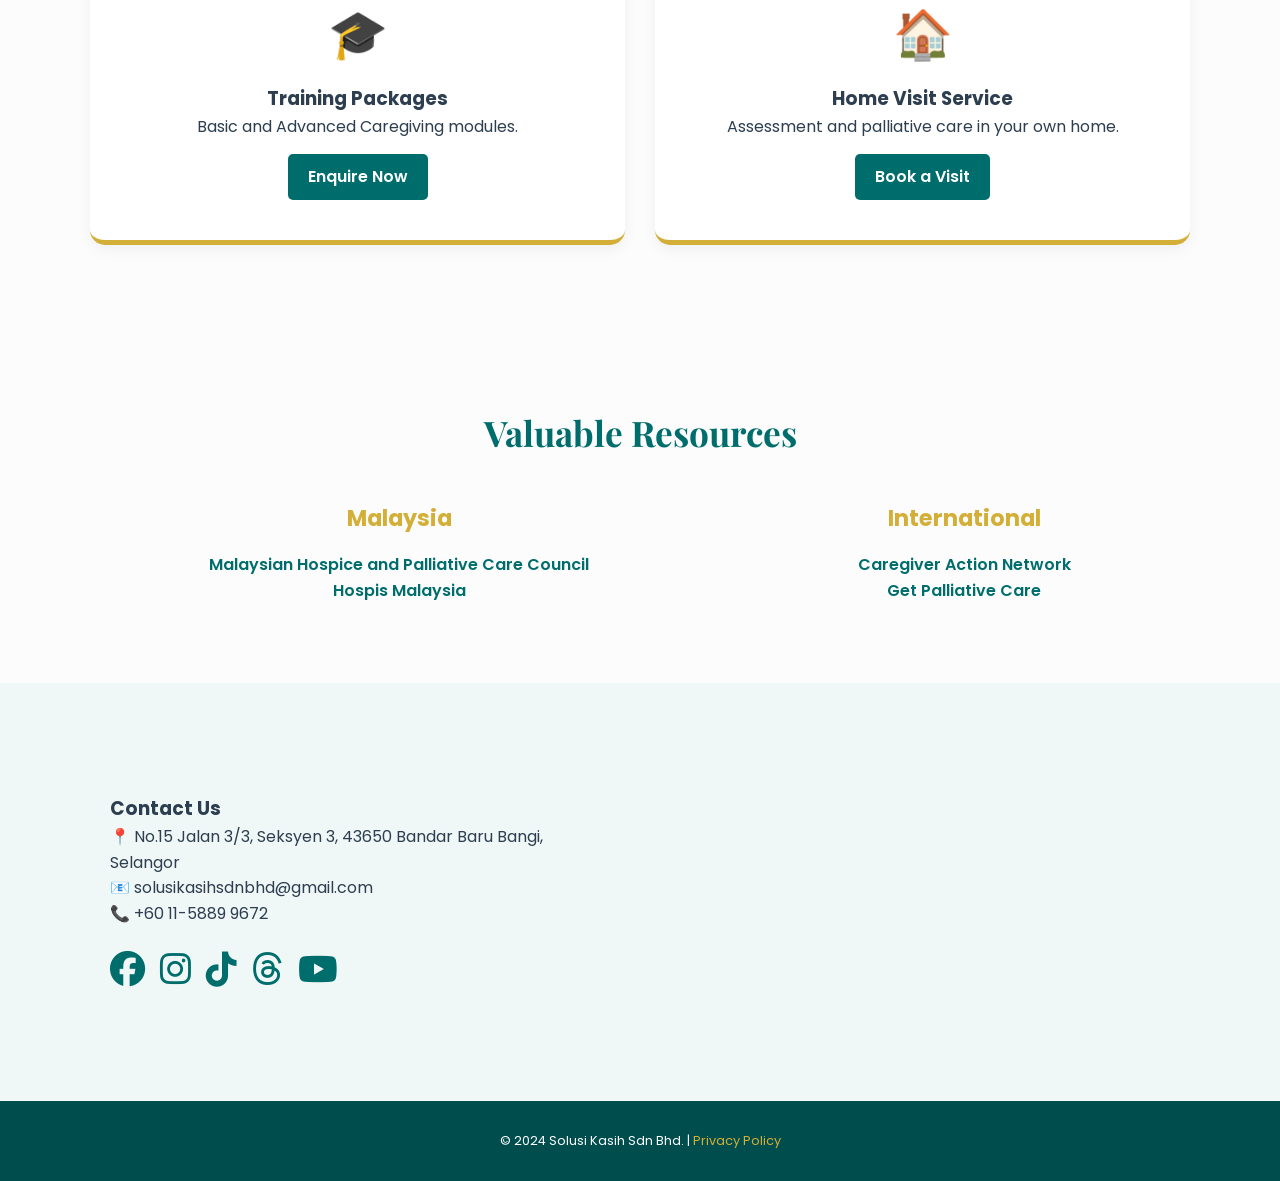
==== commit 0ee99e9f: "Add files via upload" ====
--- a/index.html
+++ b/index.html
@@ -52,7 +52,7 @@
     <section id="about" class="container section-padding">
         <h2 class="section-title">Who is Solusi Kasih?</h2>
         <div class="about-content" style="text-align: center; max-width: 800px; margin: auto;">
-            <p>Based in Bangi, <strong>Solusi Kasih Sdn Bhd</strong> is a dedicated provider of caregiving training and home-based support. We equip caregivers with the competence to provide high-quality care with a heart of compassion.</p>
+            <p>Based in Bandar Baru Bangi, Selangor, <strong>Solusi Kasih Sdn Bhd</strong> is a dedicated provider of caregiving training and home-based support. We equip caregivers with the competence to provide high-quality care with a heart of compassion.</p>
         </div>
     </section>
 
@@ -99,7 +99,7 @@
             <div class="contact-grid">
                 <div class="contact-info">
                     <h3>Contact Us</h3>
-                    <p>📍 No.15 Jalan 3/3, Seksyen 3, 43650 Bangi</p>
+                    <p>📍 No.15 Jalan 3/3, Seksyen 3, 43650 Bandar Baru Bangi, Selangor</p>
                     <p>📧 solusikasihsdnbhd@gmail.com</p>
                     <p>📞 +60 11-5889 9672</p>
                     <div class="social-links">
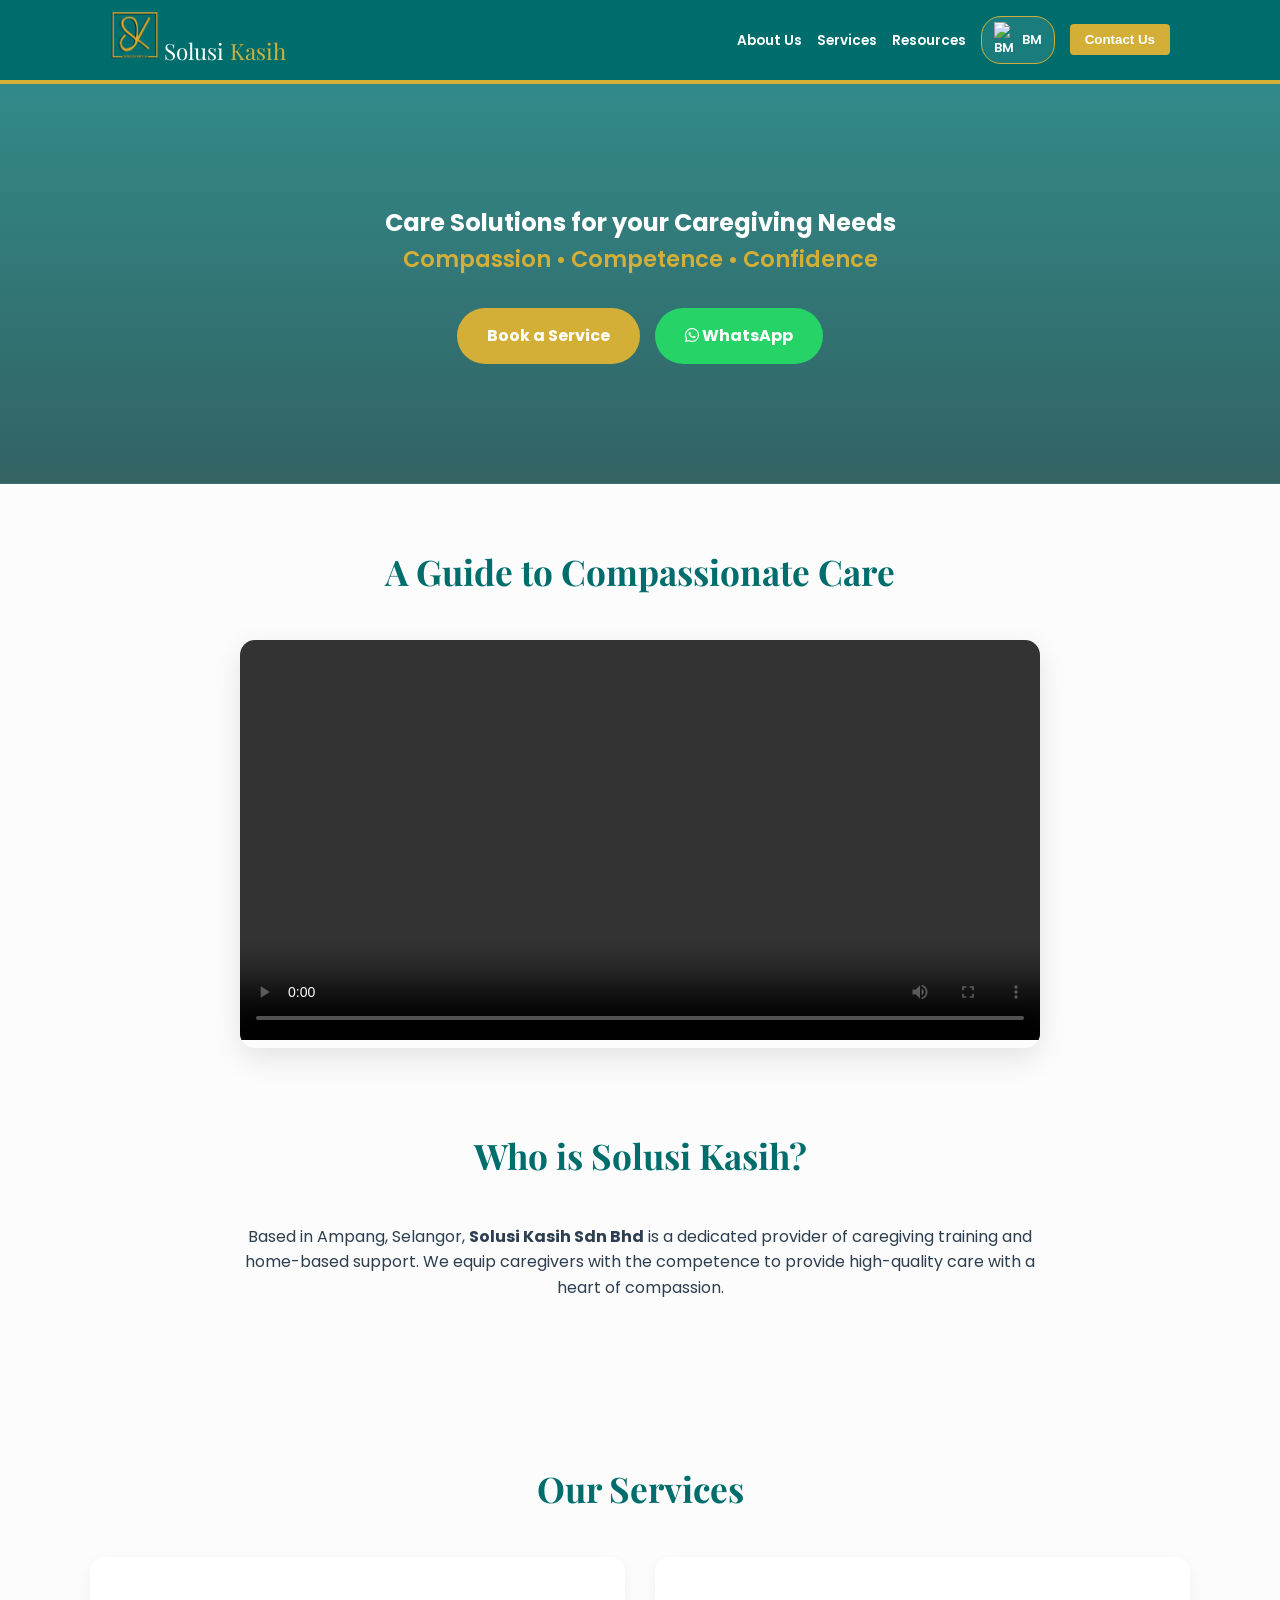
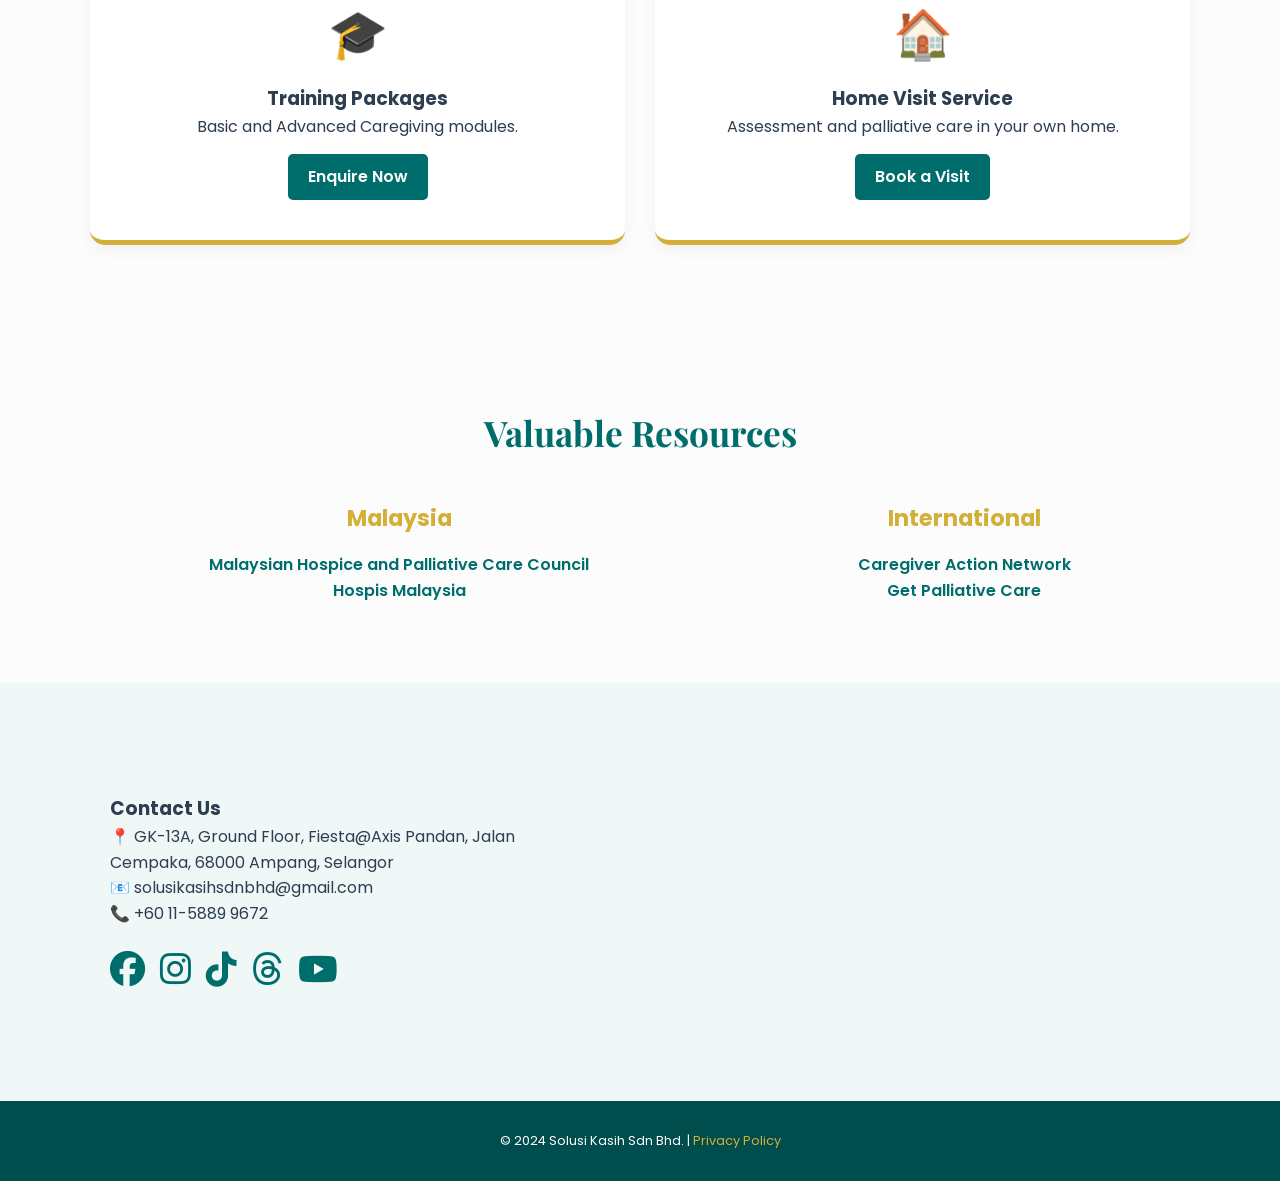
==== commit 7d412431: "Update index.html Update business address and map" ====
--- a/index.html
+++ b/index.html
@@ -52,7 +52,7 @@
     <section id="about" class="container section-padding">
         <h2 class="section-title">Who is Solusi Kasih?</h2>
         <div class="about-content" style="text-align: center; max-width: 800px; margin: auto;">
-            <p>Based in Bandar Baru Bangi, Selangor, <strong>Solusi Kasih Sdn Bhd</strong> is a dedicated provider of caregiving training and home-based support. We equip caregivers with the competence to provide high-quality care with a heart of compassion.</p>
+            <p>Based in Ampang, Selangor, <strong>Solusi Kasih Sdn Bhd</strong> is a dedicated provider of caregiving training and home-based support. We equip caregivers with the competence to provide high-quality care with a heart of compassion.</p>
         </div>
     </section>
 
@@ -99,7 +99,7 @@
             <div class="contact-grid">
                 <div class="contact-info">
                     <h3>Contact Us</h3>
-                    <p>📍 No.15 Jalan 3/3, Seksyen 3, 43650 Bandar Baru Bangi, Selangor</p>
+                    <p>📍 GK-13A, Ground Floor, Fiesta@Axis Pandan, Jalan Cempaka, 68000 Ampang, Selangor</p>
                     <p>📧 solusikasihsdnbhd@gmail.com</p>
                     <p>📞 +60 11-5889 9672</p>
                     <div class="social-links">
@@ -124,4 +124,4 @@
     </footer>
     <script src="script.js"></script>
 </body>
-</html>+</html>
